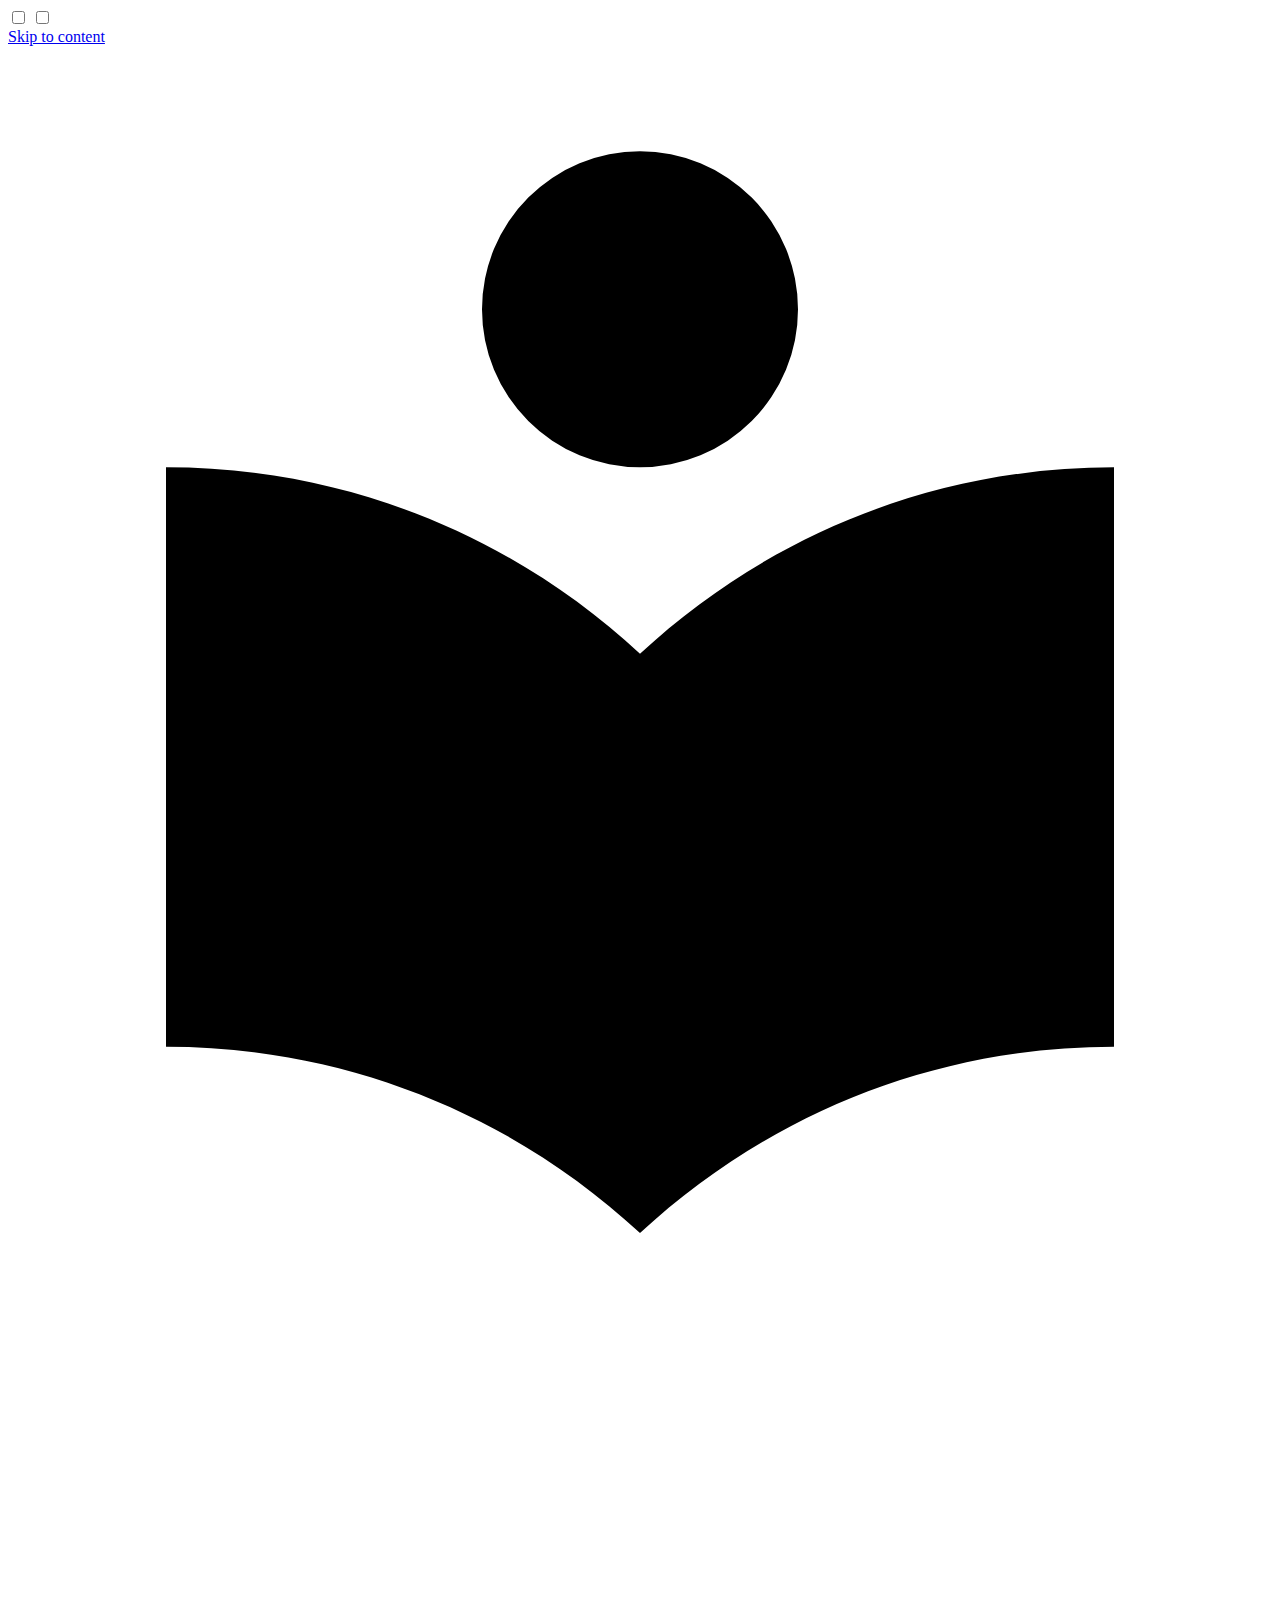
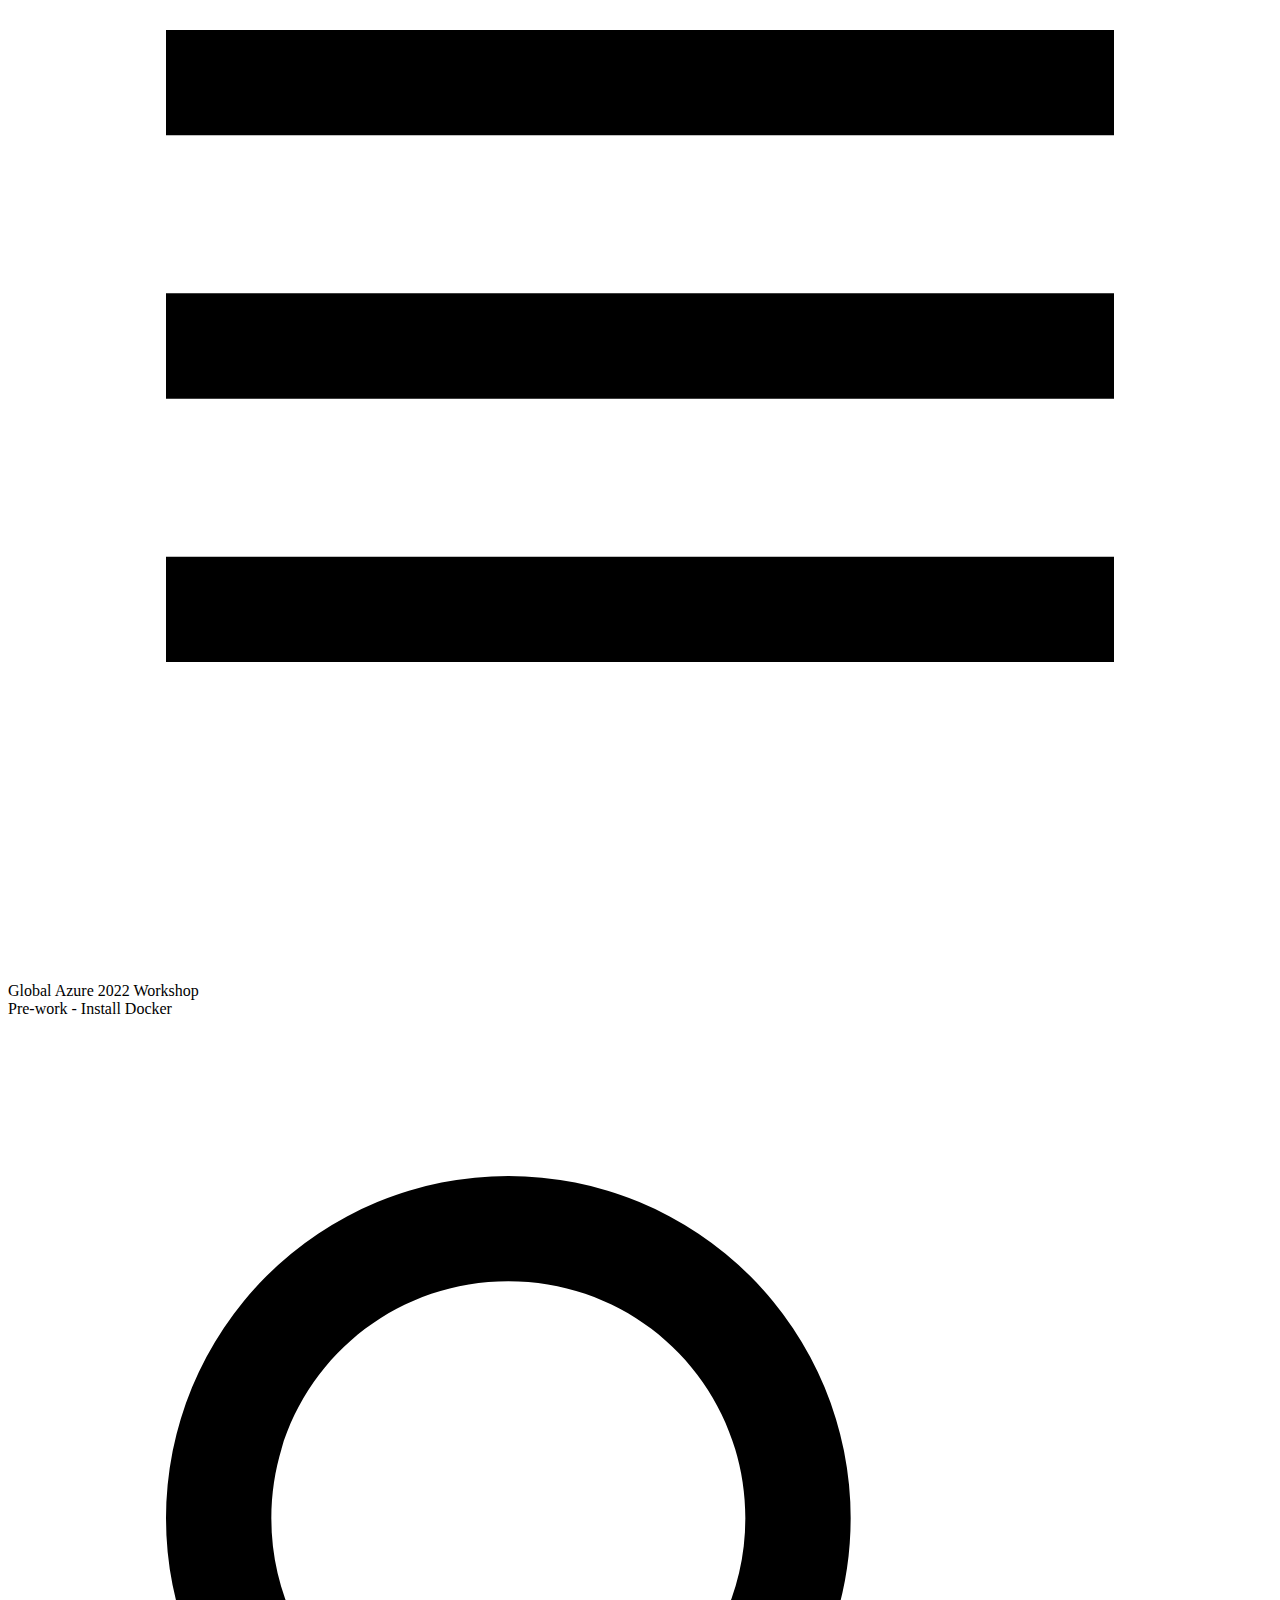
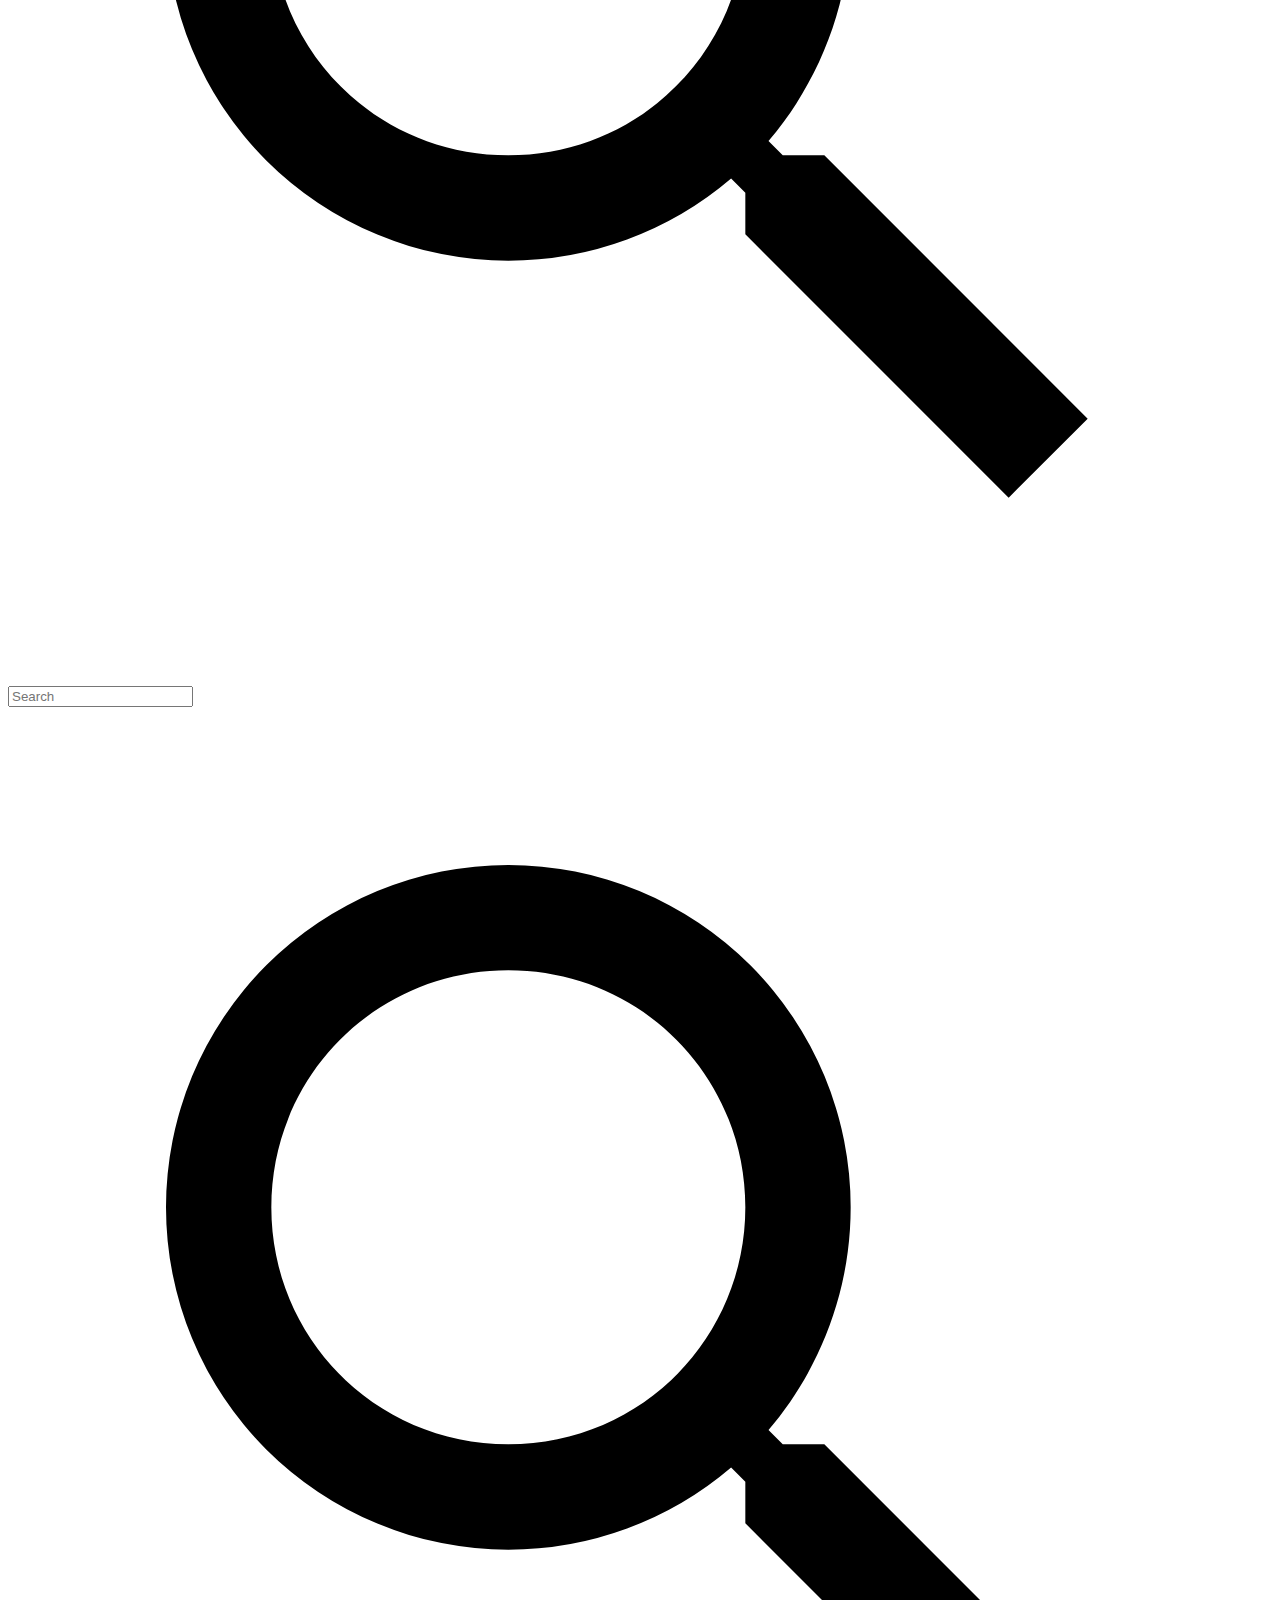
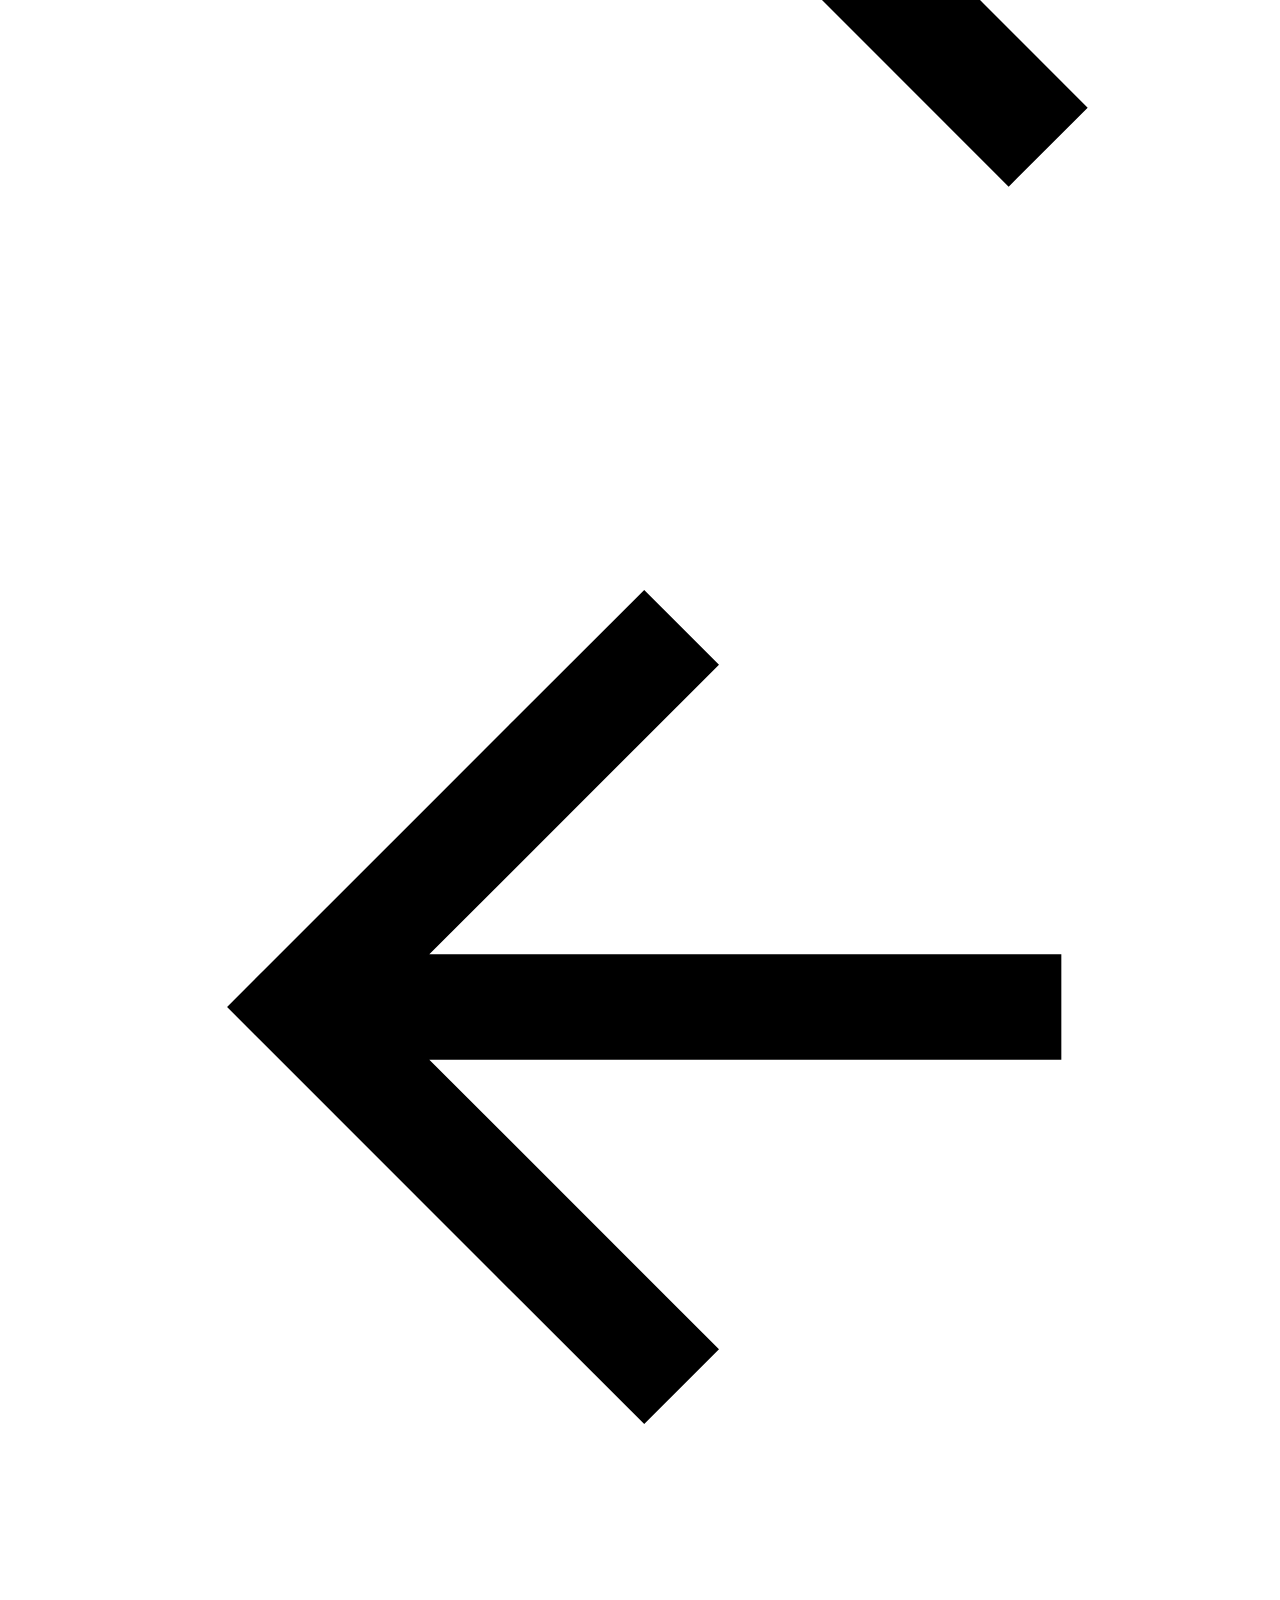
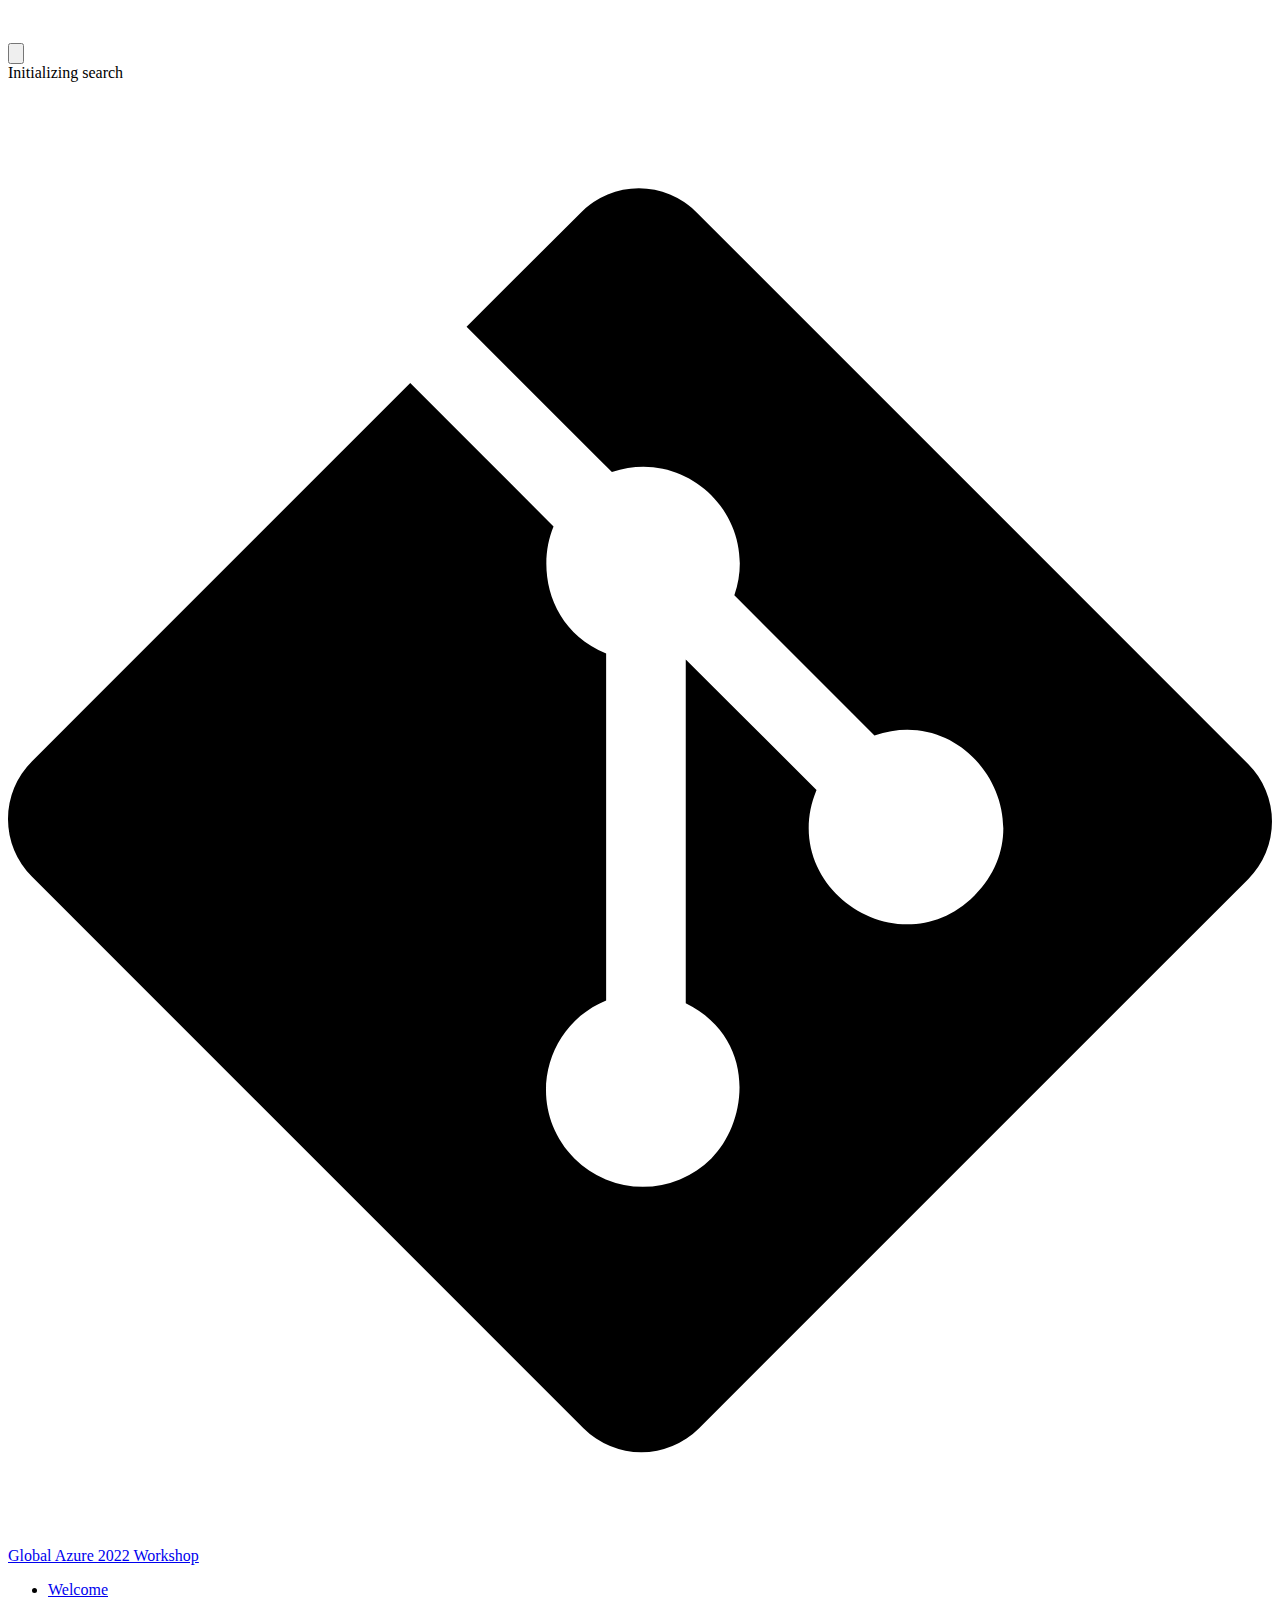
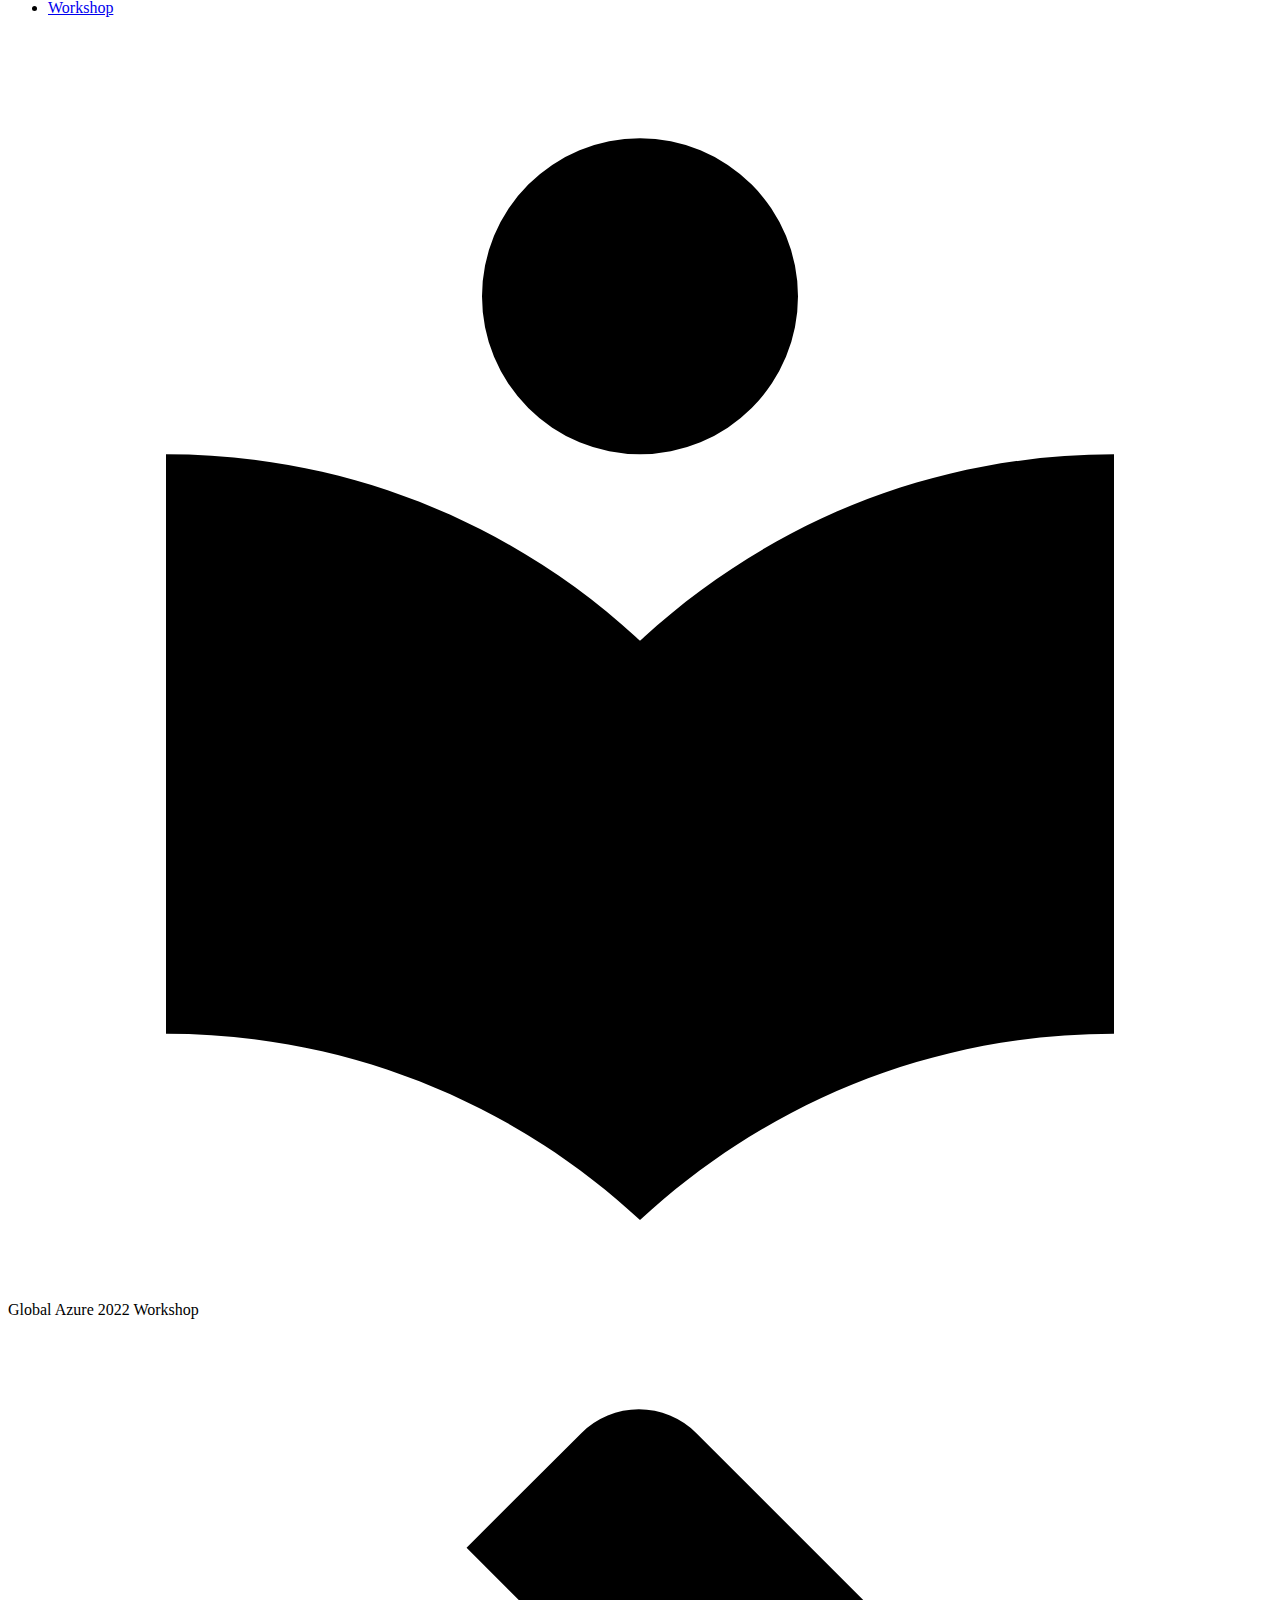
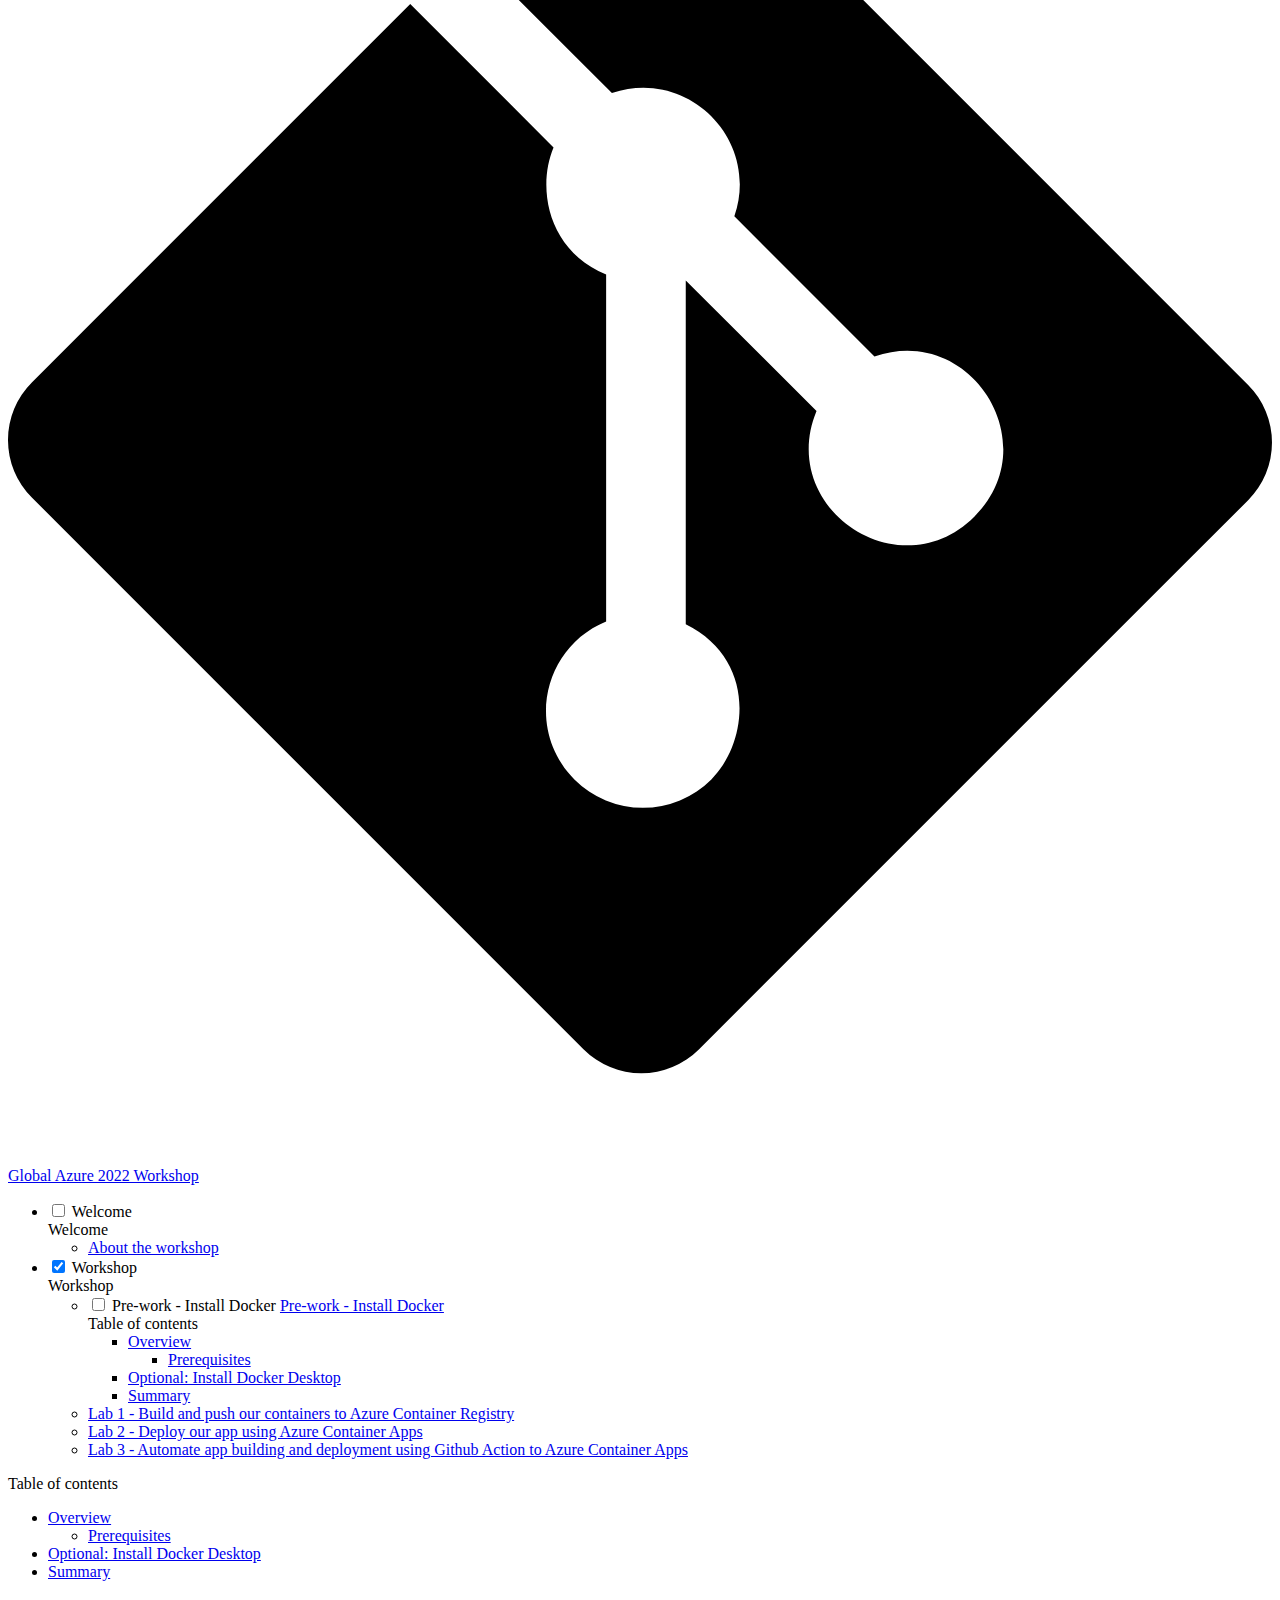
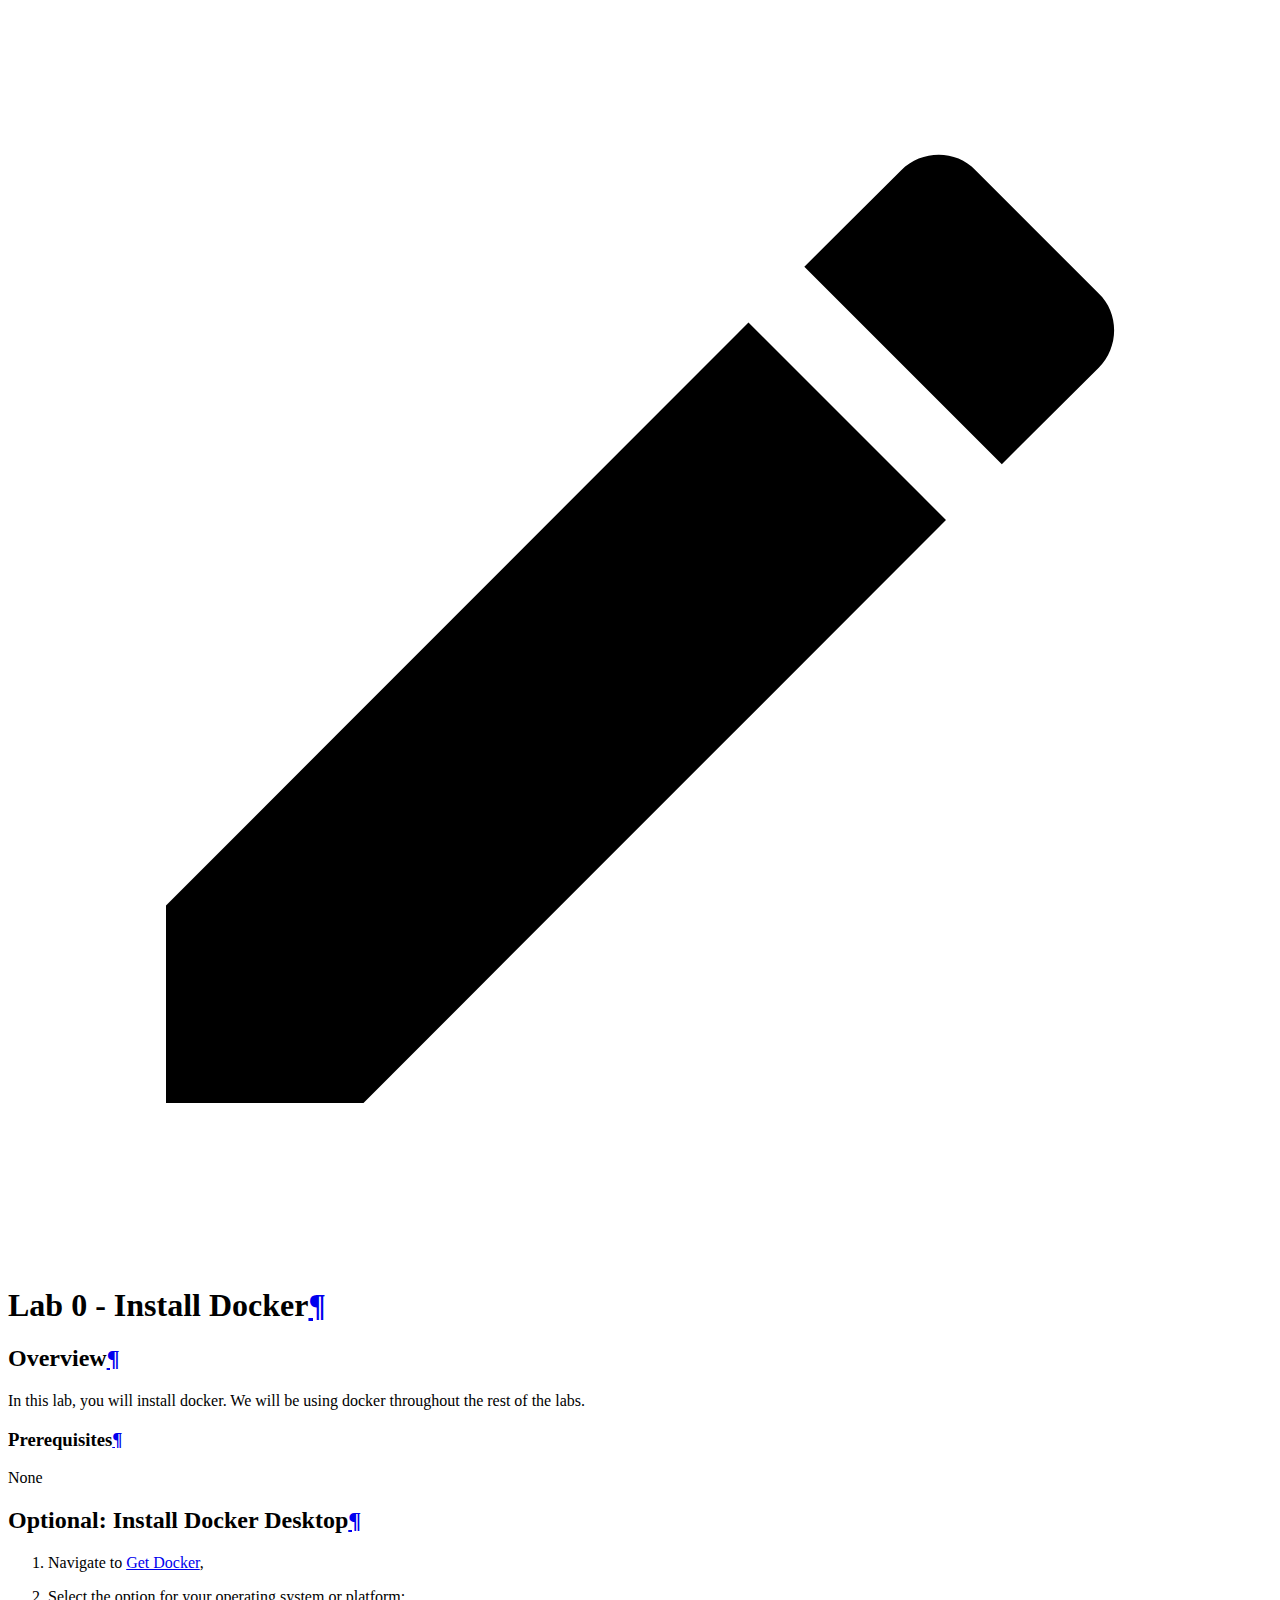
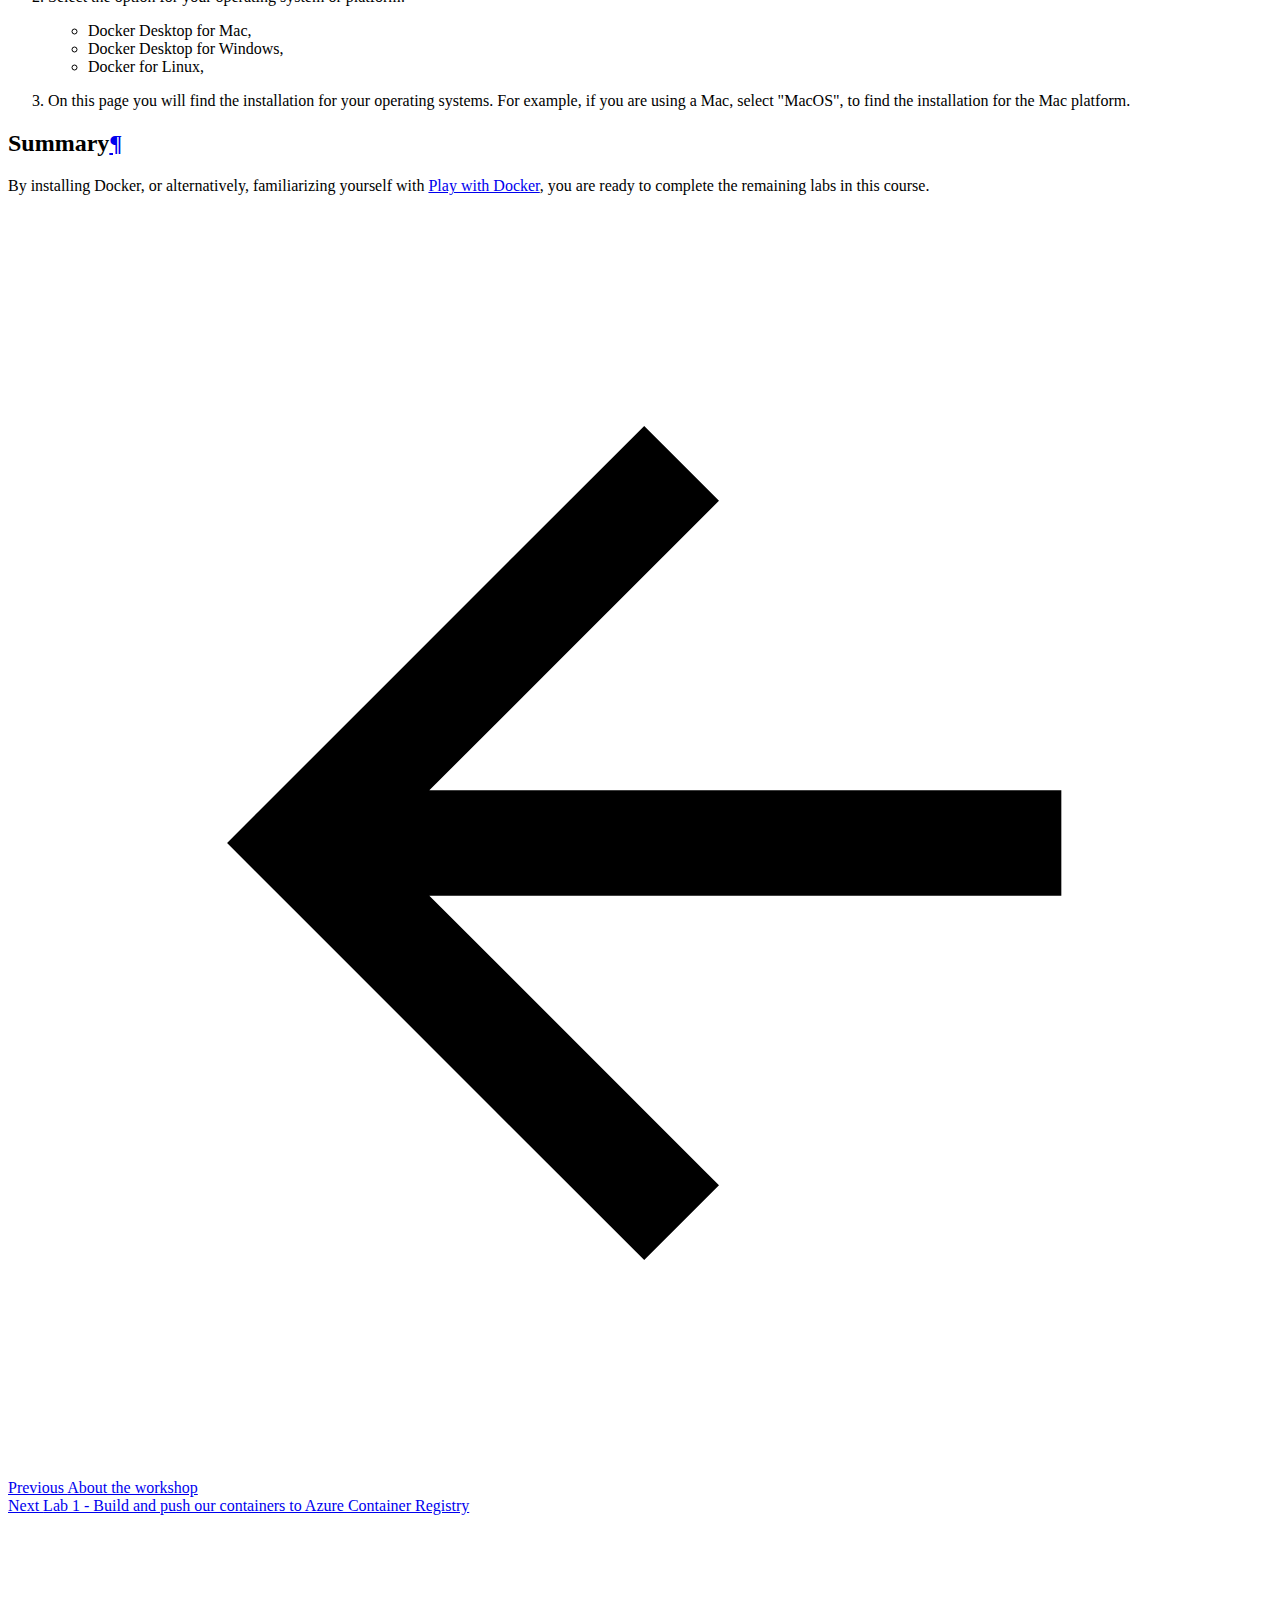
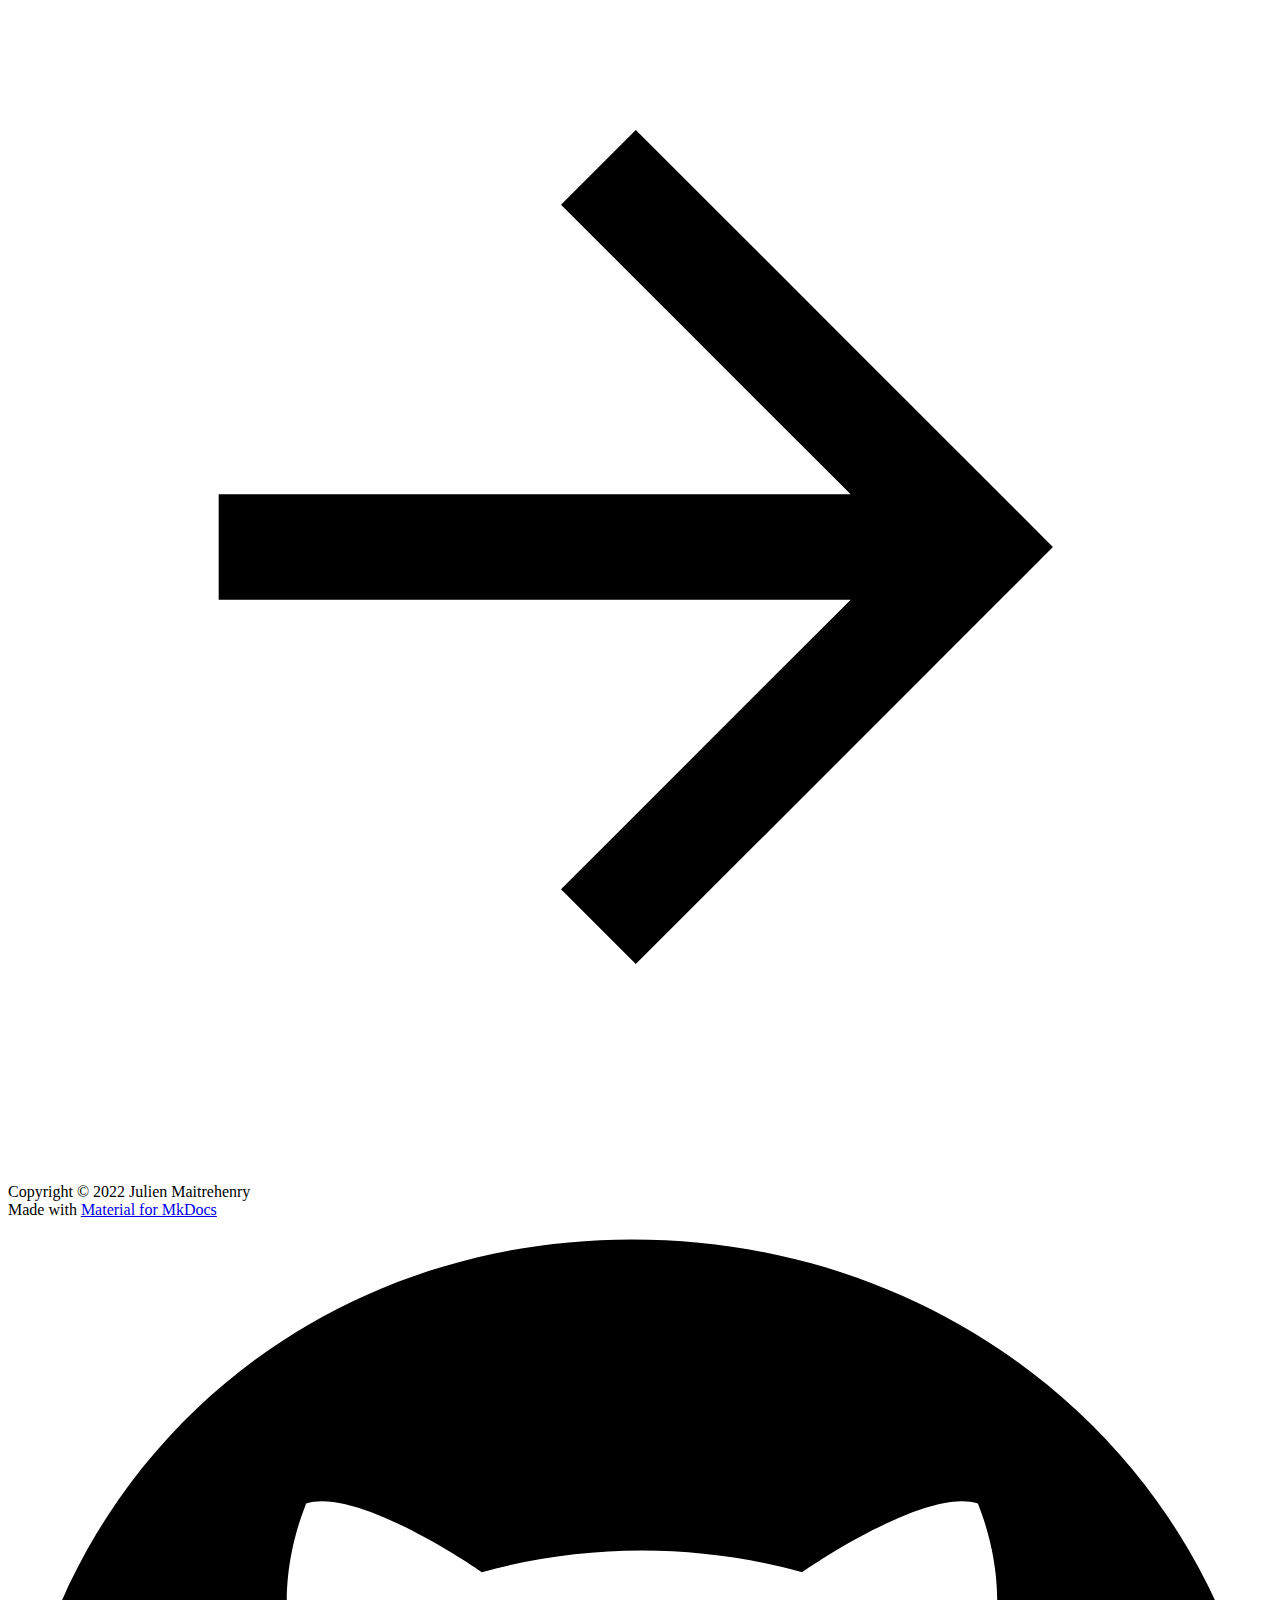
==== lab-0/index.html @ 98c60487 "Deployed 07cb13b with MkDocs version: 1.3.0" ====
<!doctype html>
<html lang="en" class="no-js">
  <head>
    
      <meta charset="utf-8">
      <meta name="viewport" content="width=device-width,initial-scale=1">
      
      
        <meta name="author" content="Julien Maitrehenry">
      
      
        <link rel="canonical" href="https://jmaitrehenry.github.io/ga2022/lab-0/">
      
      <link rel="icon" href="../assets/images/favicon.png">
      <meta name="generator" content="mkdocs-1.3.0, mkdocs-material-8.2.13">
    
    
      
        <title>Pre-work - Install Docker - Global Azure 2022 Workshop</title>
      
    
    
      <link rel="stylesheet" href="../assets/stylesheets/main.e411adfe.min.css">
      
        
        <link rel="stylesheet" href="../assets/stylesheets/palette.cc9b2e1e.min.css">
        
          
          
          <meta name="theme-color" content="#2094f3">
        
      
    
    
    
      
        
        
        <link rel="preconnect" href="https://fonts.gstatic.com" crossorigin>
        <link rel="stylesheet" href="https://fonts.googleapis.com/css?family=IBM+Plex+Sans:300,300i,400,400i,700,700i%7CIBM+Plex+Mono:400,400i,700,700i&display=fallback">
        <style>:root{--md-text-font:"IBM Plex Sans";--md-code-font:"IBM Plex Mono"}</style>
      
    
    
    <script>__md_scope=new URL("..",location),__md_get=(e,_=localStorage,t=__md_scope)=>JSON.parse(_.getItem(t.pathname+"."+e)),__md_set=(e,_,t=localStorage,a=__md_scope)=>{try{t.setItem(a.pathname+"."+e,JSON.stringify(_))}catch(e){}}</script>
    
      

    
    
  </head>
  
  
    
    
    
    
    
    <body dir="ltr" data-md-color-scheme="default" data-md-color-primary="blue" data-md-color-accent="blue">
  
    
    
    <input class="md-toggle" data-md-toggle="drawer" type="checkbox" id="__drawer" autocomplete="off">
    <input class="md-toggle" data-md-toggle="search" type="checkbox" id="__search" autocomplete="off">
    <label class="md-overlay" for="__drawer"></label>
    <div data-md-component="skip">
      
        
        <a href="#lab-0-install-docker" class="md-skip">
          Skip to content
        </a>
      
    </div>
    <div data-md-component="announce">
      
    </div>
    
    
      

<header class="md-header" data-md-component="header">
  <nav class="md-header__inner md-grid" aria-label="Header">
    <a href=".." title="Global Azure 2022 Workshop" class="md-header__button md-logo" aria-label="Global Azure 2022 Workshop" data-md-component="logo">
      
  
  <svg xmlns="http://www.w3.org/2000/svg" viewBox="0 0 24 24"><path d="M12 8a3 3 0 0 0 3-3 3 3 0 0 0-3-3 3 3 0 0 0-3 3 3 3 0 0 0 3 3m0 3.54C9.64 9.35 6.5 8 3 8v11c3.5 0 6.64 1.35 9 3.54 2.36-2.19 5.5-3.54 9-3.54V8c-3.5 0-6.64 1.35-9 3.54Z"/></svg>

    </a>
    <label class="md-header__button md-icon" for="__drawer">
      <svg xmlns="http://www.w3.org/2000/svg" viewBox="0 0 24 24"><path d="M3 6h18v2H3V6m0 5h18v2H3v-2m0 5h18v2H3v-2Z"/></svg>
    </label>
    <div class="md-header__title" data-md-component="header-title">
      <div class="md-header__ellipsis">
        <div class="md-header__topic">
          <span class="md-ellipsis">
            Global Azure 2022 Workshop
          </span>
        </div>
        <div class="md-header__topic" data-md-component="header-topic">
          <span class="md-ellipsis">
            
              Pre-work - Install Docker
            
          </span>
        </div>
      </div>
    </div>
    
    
    
      <label class="md-header__button md-icon" for="__search">
        <svg xmlns="http://www.w3.org/2000/svg" viewBox="0 0 24 24"><path d="M9.5 3A6.5 6.5 0 0 1 16 9.5c0 1.61-.59 3.09-1.56 4.23l.27.27h.79l5 5-1.5 1.5-5-5v-.79l-.27-.27A6.516 6.516 0 0 1 9.5 16 6.5 6.5 0 0 1 3 9.5 6.5 6.5 0 0 1 9.5 3m0 2C7 5 5 7 5 9.5S7 14 9.5 14 14 12 14 9.5 12 5 9.5 5Z"/></svg>
      </label>
      <div class="md-search" data-md-component="search" role="dialog">
  <label class="md-search__overlay" for="__search"></label>
  <div class="md-search__inner" role="search">
    <form class="md-search__form" name="search">
      <input type="text" class="md-search__input" name="query" aria-label="Search" placeholder="Search" autocapitalize="off" autocorrect="off" autocomplete="off" spellcheck="false" data-md-component="search-query" required>
      <label class="md-search__icon md-icon" for="__search">
        <svg xmlns="http://www.w3.org/2000/svg" viewBox="0 0 24 24"><path d="M9.5 3A6.5 6.5 0 0 1 16 9.5c0 1.61-.59 3.09-1.56 4.23l.27.27h.79l5 5-1.5 1.5-5-5v-.79l-.27-.27A6.516 6.516 0 0 1 9.5 16 6.5 6.5 0 0 1 3 9.5 6.5 6.5 0 0 1 9.5 3m0 2C7 5 5 7 5 9.5S7 14 9.5 14 14 12 14 9.5 12 5 9.5 5Z"/></svg>
        <svg xmlns="http://www.w3.org/2000/svg" viewBox="0 0 24 24"><path d="M20 11v2H8l5.5 5.5-1.42 1.42L4.16 12l7.92-7.92L13.5 5.5 8 11h12Z"/></svg>
      </label>
      <nav class="md-search__options" aria-label="Search">
        
        <button type="reset" class="md-search__icon md-icon" aria-label="Clear" tabindex="-1">
          <svg xmlns="http://www.w3.org/2000/svg" viewBox="0 0 24 24"><path d="M19 6.41 17.59 5 12 10.59 6.41 5 5 6.41 10.59 12 5 17.59 6.41 19 12 13.41 17.59 19 19 17.59 13.41 12 19 6.41Z"/></svg>
        </button>
      </nav>
      
    </form>
    <div class="md-search__output">
      <div class="md-search__scrollwrap" data-md-scrollfix>
        <div class="md-search-result" data-md-component="search-result">
          <div class="md-search-result__meta">
            Initializing search
          </div>
          <ol class="md-search-result__list"></ol>
        </div>
      </div>
    </div>
  </div>
</div>
    
    
      <div class="md-header__source">
        <a href="https://github.com/jmaitrehenry/ga2022" title="Go to repository" class="md-source" data-md-component="source">
  <div class="md-source__icon md-icon">
    
    <svg xmlns="http://www.w3.org/2000/svg" viewBox="0 0 448 512"><!--! Font Awesome Free 6.1.1 by @fontawesome - https://fontawesome.com License - https://fontawesome.com/license/free (Icons: CC BY 4.0, Fonts: SIL OFL 1.1, Code: MIT License) Copyright 2022 Fonticons, Inc.--><path d="M439.55 236.05 244 40.45a28.87 28.87 0 0 0-40.81 0l-40.66 40.63 51.52 51.52c27.06-9.14 52.68 16.77 43.39 43.68l49.66 49.66c34.23-11.8 61.18 31 35.47 56.69-26.49 26.49-70.21-2.87-56-37.34L240.22 199v121.85c25.3 12.54 22.26 41.85 9.08 55a34.34 34.34 0 0 1-48.55 0c-17.57-17.6-11.07-46.91 11.25-56v-123c-20.8-8.51-24.6-30.74-18.64-45L142.57 101 8.45 235.14a28.86 28.86 0 0 0 0 40.81l195.61 195.6a28.86 28.86 0 0 0 40.8 0l194.69-194.69a28.86 28.86 0 0 0 0-40.81z"/></svg>
  </div>
  <div class="md-source__repository">
    Global Azure 2022 Workshop
  </div>
</a>
      </div>
    
  </nav>
  
</header>
    
    <div class="md-container" data-md-component="container">
      
      
        
          
            
<nav class="md-tabs" aria-label="Tabs" data-md-component="tabs">
  <div class="md-tabs__inner md-grid">
    <ul class="md-tabs__list">
      
        
  
  


  
  
  
    <li class="md-tabs__item">
      <a href=".." class="md-tabs__link">
        Welcome
      </a>
    </li>
  

      
        
  
  
    
  


  
  
  
    <li class="md-tabs__item">
      <a href="./" class="md-tabs__link md-tabs__link--active">
        Workshop
      </a>
    </li>
  

      
    </ul>
  </div>
</nav>
          
        
      
      <main class="md-main" data-md-component="main">
        <div class="md-main__inner md-grid">
          
            
              
              <div class="md-sidebar md-sidebar--primary" data-md-component="sidebar" data-md-type="navigation" >
                <div class="md-sidebar__scrollwrap">
                  <div class="md-sidebar__inner">
                    

  


<nav class="md-nav md-nav--primary md-nav--lifted" aria-label="Navigation" data-md-level="0">
  <label class="md-nav__title" for="__drawer">
    <a href=".." title="Global Azure 2022 Workshop" class="md-nav__button md-logo" aria-label="Global Azure 2022 Workshop" data-md-component="logo">
      
  
  <svg xmlns="http://www.w3.org/2000/svg" viewBox="0 0 24 24"><path d="M12 8a3 3 0 0 0 3-3 3 3 0 0 0-3-3 3 3 0 0 0-3 3 3 3 0 0 0 3 3m0 3.54C9.64 9.35 6.5 8 3 8v11c3.5 0 6.64 1.35 9 3.54 2.36-2.19 5.5-3.54 9-3.54V8c-3.5 0-6.64 1.35-9 3.54Z"/></svg>

    </a>
    Global Azure 2022 Workshop
  </label>
  
    <div class="md-nav__source">
      <a href="https://github.com/jmaitrehenry/ga2022" title="Go to repository" class="md-source" data-md-component="source">
  <div class="md-source__icon md-icon">
    
    <svg xmlns="http://www.w3.org/2000/svg" viewBox="0 0 448 512"><!--! Font Awesome Free 6.1.1 by @fontawesome - https://fontawesome.com License - https://fontawesome.com/license/free (Icons: CC BY 4.0, Fonts: SIL OFL 1.1, Code: MIT License) Copyright 2022 Fonticons, Inc.--><path d="M439.55 236.05 244 40.45a28.87 28.87 0 0 0-40.81 0l-40.66 40.63 51.52 51.52c27.06-9.14 52.68 16.77 43.39 43.68l49.66 49.66c34.23-11.8 61.18 31 35.47 56.69-26.49 26.49-70.21-2.87-56-37.34L240.22 199v121.85c25.3 12.54 22.26 41.85 9.08 55a34.34 34.34 0 0 1-48.55 0c-17.57-17.6-11.07-46.91 11.25-56v-123c-20.8-8.51-24.6-30.74-18.64-45L142.57 101 8.45 235.14a28.86 28.86 0 0 0 0 40.81l195.61 195.6a28.86 28.86 0 0 0 40.8 0l194.69-194.69a28.86 28.86 0 0 0 0-40.81z"/></svg>
  </div>
  <div class="md-source__repository">
    Global Azure 2022 Workshop
  </div>
</a>
    </div>
  
  <ul class="md-nav__list" data-md-scrollfix>
    
      
      
      

  
  
  
    
    <li class="md-nav__item md-nav__item--nested">
      
      
        <input class="md-nav__toggle md-toggle" data-md-toggle="__nav_1" type="checkbox" id="__nav_1" >
      
      
      
      
        <label class="md-nav__link" for="__nav_1">
          Welcome
          <span class="md-nav__icon md-icon"></span>
        </label>
      
      <nav class="md-nav" aria-label="Welcome" data-md-level="1">
        <label class="md-nav__title" for="__nav_1">
          <span class="md-nav__icon md-icon"></span>
          Welcome
        </label>
        <ul class="md-nav__list" data-md-scrollfix>
          
            
              
  
  
  
    <li class="md-nav__item">
      <a href=".." class="md-nav__link">
        About the workshop
      </a>
    </li>
  

            
          
        </ul>
      </nav>
    </li>
  

    
      
      
      

  
  
    
  
  
    
    <li class="md-nav__item md-nav__item--active md-nav__item--nested">
      
      
        <input class="md-nav__toggle md-toggle" data-md-toggle="__nav_2" type="checkbox" id="__nav_2" checked>
      
      
      
      
        <label class="md-nav__link" for="__nav_2">
          Workshop
          <span class="md-nav__icon md-icon"></span>
        </label>
      
      <nav class="md-nav" aria-label="Workshop" data-md-level="1">
        <label class="md-nav__title" for="__nav_2">
          <span class="md-nav__icon md-icon"></span>
          Workshop
        </label>
        <ul class="md-nav__list" data-md-scrollfix>
          
            
              
  
  
    
  
  
    <li class="md-nav__item md-nav__item--active">
      
      <input class="md-nav__toggle md-toggle" data-md-toggle="toc" type="checkbox" id="__toc">
      
      
        
      
      
        <label class="md-nav__link md-nav__link--active" for="__toc">
          Pre-work - Install Docker
          <span class="md-nav__icon md-icon"></span>
        </label>
      
      <a href="./" class="md-nav__link md-nav__link--active">
        Pre-work - Install Docker
      </a>
      
        

<nav class="md-nav md-nav--secondary" aria-label="Table of contents">
  
  
  
    
  
  
    <label class="md-nav__title" for="__toc">
      <span class="md-nav__icon md-icon"></span>
      Table of contents
    </label>
    <ul class="md-nav__list" data-md-component="toc" data-md-scrollfix>
      
        <li class="md-nav__item">
  <a href="#overview" class="md-nav__link">
    Overview
  </a>
  
    <nav class="md-nav" aria-label="Overview">
      <ul class="md-nav__list">
        
          <li class="md-nav__item">
  <a href="#prerequisites" class="md-nav__link">
    Prerequisites
  </a>
  
</li>
        
      </ul>
    </nav>
  
</li>
      
        <li class="md-nav__item">
  <a href="#optional-install-docker-desktop" class="md-nav__link">
    Optional: Install Docker Desktop
  </a>
  
</li>
      
        <li class="md-nav__item">
  <a href="#summary" class="md-nav__link">
    Summary
  </a>
  
</li>
      
    </ul>
  
</nav>
      
    </li>
  

            
          
            
              
  
  
  
    <li class="md-nav__item">
      <a href="../lab-1/" class="md-nav__link">
        Lab 1 - Build and push our containers to Azure Container Registry
      </a>
    </li>
  

            
          
            
              
  
  
  
    <li class="md-nav__item">
      <a href="../lab-2/" class="md-nav__link">
        Lab 2 - Deploy our app using Azure Container Apps
      </a>
    </li>
  

            
          
            
              
  
  
  
    <li class="md-nav__item">
      <a href="../lab-3/" class="md-nav__link">
        Lab 3 - Automate app building and deployment using Github Action to Azure Container Apps
      </a>
    </li>
  

            
          
        </ul>
      </nav>
    </li>
  

    
  </ul>
</nav>
                  </div>
                </div>
              </div>
            
            
              
              <div class="md-sidebar md-sidebar--secondary" data-md-component="sidebar" data-md-type="toc" >
                <div class="md-sidebar__scrollwrap">
                  <div class="md-sidebar__inner">
                    

<nav class="md-nav md-nav--secondary" aria-label="Table of contents">
  
  
  
    
  
  
    <label class="md-nav__title" for="__toc">
      <span class="md-nav__icon md-icon"></span>
      Table of contents
    </label>
    <ul class="md-nav__list" data-md-component="toc" data-md-scrollfix>
      
        <li class="md-nav__item">
  <a href="#overview" class="md-nav__link">
    Overview
  </a>
  
    <nav class="md-nav" aria-label="Overview">
      <ul class="md-nav__list">
        
          <li class="md-nav__item">
  <a href="#prerequisites" class="md-nav__link">
    Prerequisites
  </a>
  
</li>
        
      </ul>
    </nav>
  
</li>
      
        <li class="md-nav__item">
  <a href="#optional-install-docker-desktop" class="md-nav__link">
    Optional: Install Docker Desktop
  </a>
  
</li>
      
        <li class="md-nav__item">
  <a href="#summary" class="md-nav__link">
    Summary
  </a>
  
</li>
      
    </ul>
  
</nav>
                  </div>
                </div>
              </div>
            
          
          <div class="md-content" data-md-component="content">
            <article class="md-content__inner md-typeset">
              
                
  <a href="https://github.com/jmaitrehenry/ga2022/edit/master/docs/lab-0/README.md" title="Edit this page" class="md-content__button md-icon">
    <svg xmlns="http://www.w3.org/2000/svg" viewBox="0 0 24 24"><path d="M20.71 7.04c.39-.39.39-1.04 0-1.41l-2.34-2.34c-.37-.39-1.02-.39-1.41 0l-1.84 1.83 3.75 3.75M3 17.25V21h3.75L17.81 9.93l-3.75-3.75L3 17.25Z"/></svg>
  </a>



<h1 id="lab-0-install-docker">Lab 0 - Install Docker<a class="headerlink" href="#lab-0-install-docker" title="Permanent link">&para;</a></h1>
<h2 id="overview">Overview<a class="headerlink" href="#overview" title="Permanent link">&para;</a></h2>
<p>In this lab, you will install docker. We will be using docker throughout the rest of the labs.</p>
<h3 id="prerequisites">Prerequisites<a class="headerlink" href="#prerequisites" title="Permanent link">&para;</a></h3>
<p>None</p>
<h2 id="optional-install-docker-desktop">Optional: Install Docker Desktop<a class="headerlink" href="#optional-install-docker-desktop" title="Permanent link">&para;</a></h2>
<ol>
<li>
<p>Navigate to <a href="https://docs.docker.com/get-docker/">Get Docker</a>,</p>
</li>
<li>
<p>Select the option for your operating system or platform:</p>
<ul>
<li>Docker Desktop for Mac,</li>
<li>Docker Desktop for Windows,</li>
<li>Docker for Linux,</li>
</ul>
</li>
<li>
<p>On this page you will find the installation for your operating systems. For example, if you are using a Mac, select "MacOS", to find the installation for the Mac platform.</p>
</li>
</ol>
<h2 id="summary">Summary<a class="headerlink" href="#summary" title="Permanent link">&para;</a></h2>
<p>By installing Docker, or alternatively, familiarizing yourself with <a href="http://play-with-docker.com">Play with Docker</a>, you are ready to complete the remaining labs in this course.</p>

              
            </article>
          </div>
        </div>
        
      </main>
      
        <footer class="md-footer">
  
    <nav class="md-footer__inner md-grid" aria-label="Footer">
      
        
        <a href=".." class="md-footer__link md-footer__link--prev" aria-label="Previous: About the workshop" rel="prev">
          <div class="md-footer__button md-icon">
            <svg xmlns="http://www.w3.org/2000/svg" viewBox="0 0 24 24"><path d="M20 11v2H8l5.5 5.5-1.42 1.42L4.16 12l7.92-7.92L13.5 5.5 8 11h12Z"/></svg>
          </div>
          <div class="md-footer__title">
            <div class="md-ellipsis">
              <span class="md-footer__direction">
                Previous
              </span>
              About the workshop
            </div>
          </div>
        </a>
      
      
        
        <a href="../lab-1/" class="md-footer__link md-footer__link--next" aria-label="Next: Lab 1 - Build and push our containers to Azure Container Registry" rel="next">
          <div class="md-footer__title">
            <div class="md-ellipsis">
              <span class="md-footer__direction">
                Next
              </span>
              Lab 1 - Build and push our containers to Azure Container Registry
            </div>
          </div>
          <div class="md-footer__button md-icon">
            <svg xmlns="http://www.w3.org/2000/svg" viewBox="0 0 24 24"><path d="M4 11v2h12l-5.5 5.5 1.42 1.42L19.84 12l-7.92-7.92L10.5 5.5 16 11H4Z"/></svg>
          </div>
        </a>
      
    </nav>
  
  <div class="md-footer-meta md-typeset">
    <div class="md-footer-meta__inner md-grid">
      <div class="md-copyright">
  
    <div class="md-copyright__highlight">
      Copyright &copy; 2022 Julien Maitrehenry
    </div>
  
  
    Made with
    <a href="https://squidfunk.github.io/mkdocs-material/" target="_blank" rel="noopener">
      Material for MkDocs
    </a>
  
</div>
      
        <div class="md-social">
  
    
    
      
      
    
    <a href="https://github.com/jmaitrehenry" target="_blank" rel="noopener" title="github.com" class="md-social__link">
      <svg xmlns="http://www.w3.org/2000/svg" viewBox="0 0 496 512"><!--! Font Awesome Free 6.1.1 by @fontawesome - https://fontawesome.com License - https://fontawesome.com/license/free (Icons: CC BY 4.0, Fonts: SIL OFL 1.1, Code: MIT License) Copyright 2022 Fonticons, Inc.--><path d="M165.9 397.4c0 2-2.3 3.6-5.2 3.6-3.3.3-5.6-1.3-5.6-3.6 0-2 2.3-3.6 5.2-3.6 3-.3 5.6 1.3 5.6 3.6zm-31.1-4.5c-.7 2 1.3 4.3 4.3 4.9 2.6 1 5.6 0 6.2-2s-1.3-4.3-4.3-5.2c-2.6-.7-5.5.3-6.2 2.3zm44.2-1.7c-2.9.7-4.9 2.6-4.6 4.9.3 2 2.9 3.3 5.9 2.6 2.9-.7 4.9-2.6 4.6-4.6-.3-1.9-3-3.2-5.9-2.9zM244.8 8C106.1 8 0 113.3 0 252c0 110.9 69.8 205.8 169.5 239.2 12.8 2.3 17.3-5.6 17.3-12.1 0-6.2-.3-40.4-.3-61.4 0 0-70 15-84.7-29.8 0 0-11.4-29.1-27.8-36.6 0 0-22.9-15.7 1.6-15.4 0 0 24.9 2 38.6 25.8 21.9 38.6 58.6 27.5 72.9 20.9 2.3-16 8.8-27.1 16-33.7-55.9-6.2-112.3-14.3-112.3-110.5 0-27.5 7.6-41.3 23.6-58.9-2.6-6.5-11.1-33.3 2.6-67.9 20.9-6.5 69 27 69 27 20-5.6 41.5-8.5 62.8-8.5s42.8 2.9 62.8 8.5c0 0 48.1-33.6 69-27 13.7 34.7 5.2 61.4 2.6 67.9 16 17.7 25.8 31.5 25.8 58.9 0 96.5-58.9 104.2-114.8 110.5 9.2 7.9 17 22.9 17 46.4 0 33.7-.3 75.4-.3 83.6 0 6.5 4.6 14.4 17.3 12.1C428.2 457.8 496 362.9 496 252 496 113.3 383.5 8 244.8 8zM97.2 352.9c-1.3 1-1 3.3.7 5.2 1.6 1.6 3.9 2.3 5.2 1 1.3-1 1-3.3-.7-5.2-1.6-1.6-3.9-2.3-5.2-1zm-10.8-8.1c-.7 1.3.3 2.9 2.3 3.9 1.6 1 3.6.7 4.3-.7.7-1.3-.3-2.9-2.3-3.9-2-.6-3.6-.3-4.3.7zm32.4 35.6c-1.6 1.3-1 4.3 1.3 6.2 2.3 2.3 5.2 2.6 6.5 1 1.3-1.3.7-4.3-1.3-6.2-2.2-2.3-5.2-2.6-6.5-1zm-11.4-14.7c-1.6 1-1.6 3.6 0 5.9 1.6 2.3 4.3 3.3 5.6 2.3 1.6-1.3 1.6-3.9 0-6.2-1.4-2.3-4-3.3-5.6-2z"/></svg>
    </a>
  
    
    
      
      
    
    <a href="https://www.linkedin.com/in/jmaitrehenry/" target="_blank" rel="noopener" title="www.linkedin.com" class="md-social__link">
      <svg xmlns="http://www.w3.org/2000/svg" viewBox="0 0 448 512"><!--! Font Awesome Free 6.1.1 by @fontawesome - https://fontawesome.com License - https://fontawesome.com/license/free (Icons: CC BY 4.0, Fonts: SIL OFL 1.1, Code: MIT License) Copyright 2022 Fonticons, Inc.--><path d="M416 32H31.9C14.3 32 0 46.5 0 64.3v383.4C0 465.5 14.3 480 31.9 480H416c17.6 0 32-14.5 32-32.3V64.3c0-17.8-14.4-32.3-32-32.3zM135.4 416H69V202.2h66.5V416zm-33.2-243c-21.3 0-38.5-17.3-38.5-38.5S80.9 96 102.2 96c21.2 0 38.5 17.3 38.5 38.5 0 21.3-17.2 38.5-38.5 38.5zm282.1 243h-66.4V312c0-24.8-.5-56.7-34.5-56.7-34.6 0-39.9 27-39.9 54.9V416h-66.4V202.2h63.7v29.2h.9c8.9-16.8 30.6-34.5 62.9-34.5 67.2 0 79.7 44.3 79.7 101.9V416z"/></svg>
    </a>
  
</div>
      
    </div>
  </div>
</footer>
      
    </div>
    <div class="md-dialog" data-md-component="dialog">
      <div class="md-dialog__inner md-typeset"></div>
    </div>
    <script id="__config" type="application/json">{"base": "..", "features": ["navigation.tabs"], "search": "../assets/javascripts/workers/search.2a1c317c.min.js", "translations": {"clipboard.copied": "Copied to clipboard", "clipboard.copy": "Copy to clipboard", "search.config.lang": "en", "search.config.pipeline": "trimmer, stopWordFilter", "search.config.separator": "[\\s\\-]+", "search.placeholder": "Search", "search.result.more.one": "1 more on this page", "search.result.more.other": "# more on this page", "search.result.none": "No matching documents", "search.result.one": "1 matching document", "search.result.other": "# matching documents", "search.result.placeholder": "Type to start searching", "search.result.term.missing": "Missing", "select.version.title": "Select version"}}</script>
    
    
      <script src="../assets/javascripts/bundle.ed9748b7.min.js"></script>
      
    
  </body>
</html>
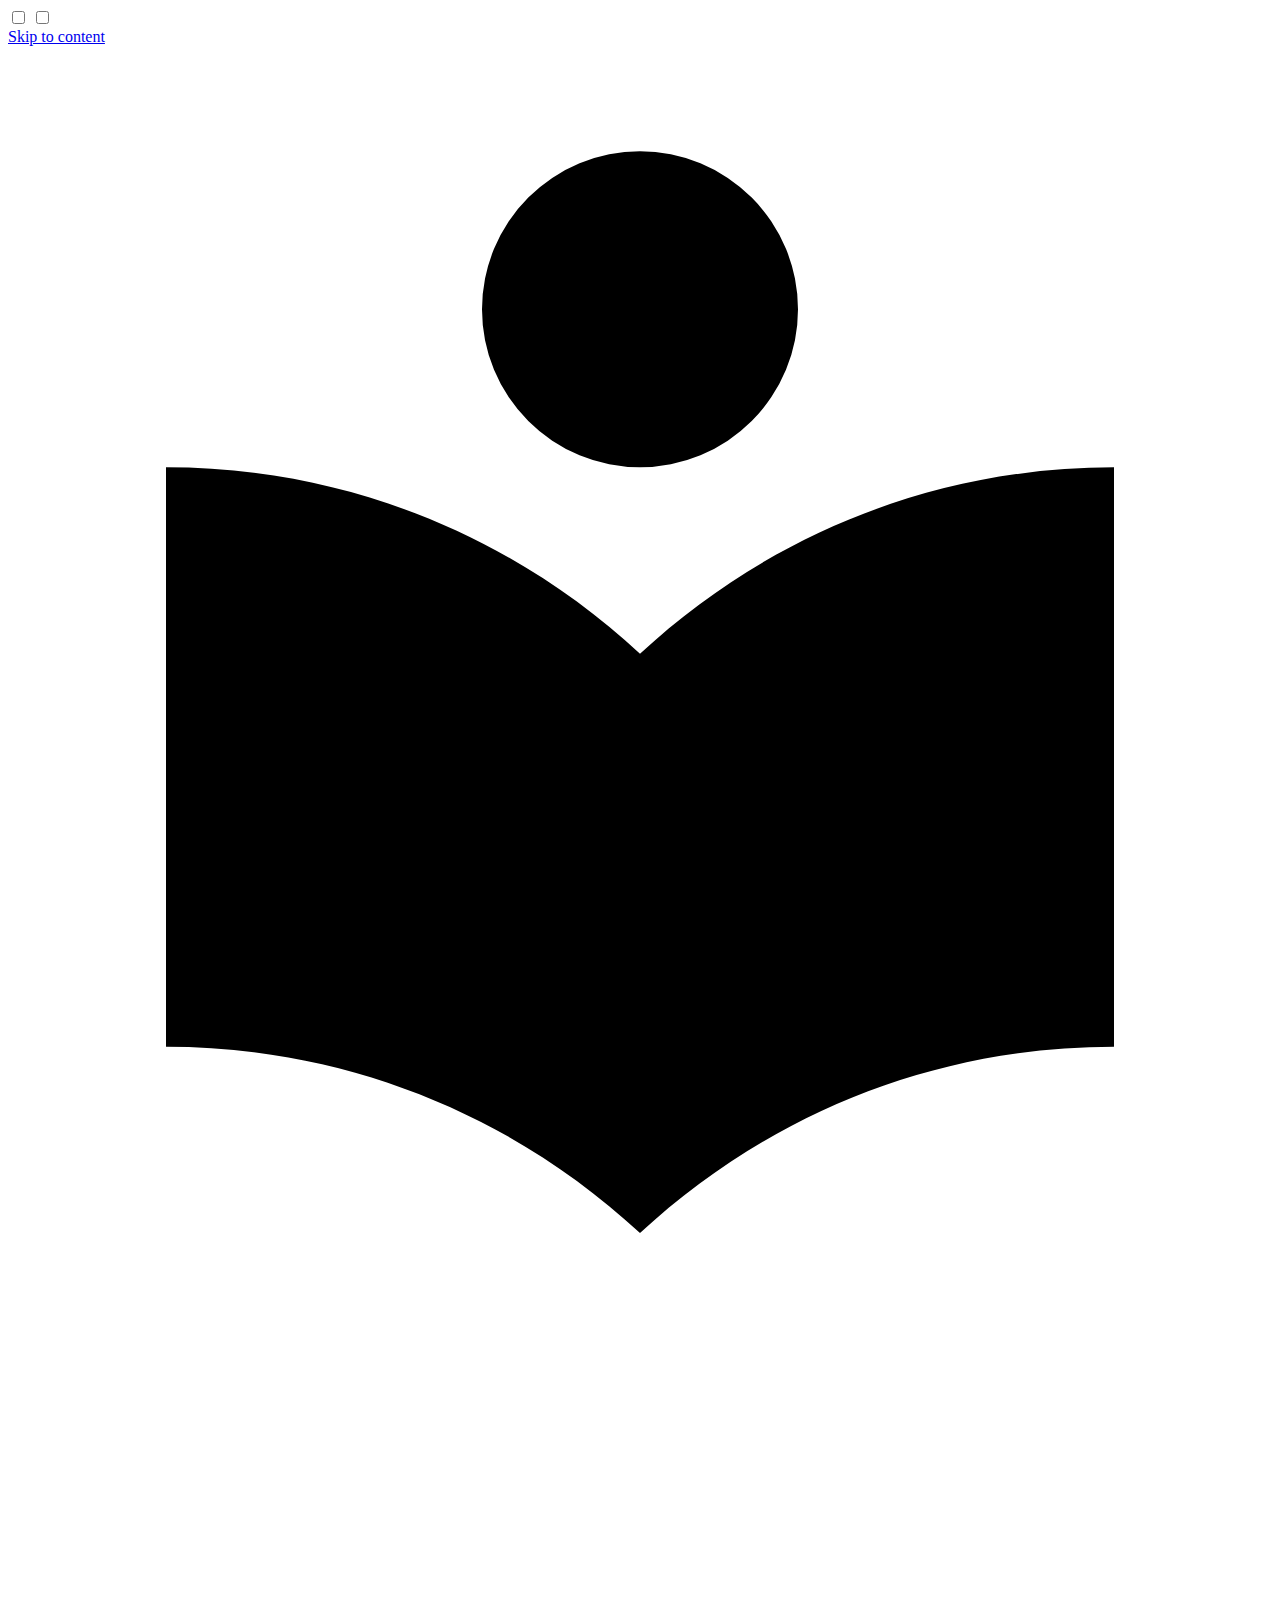
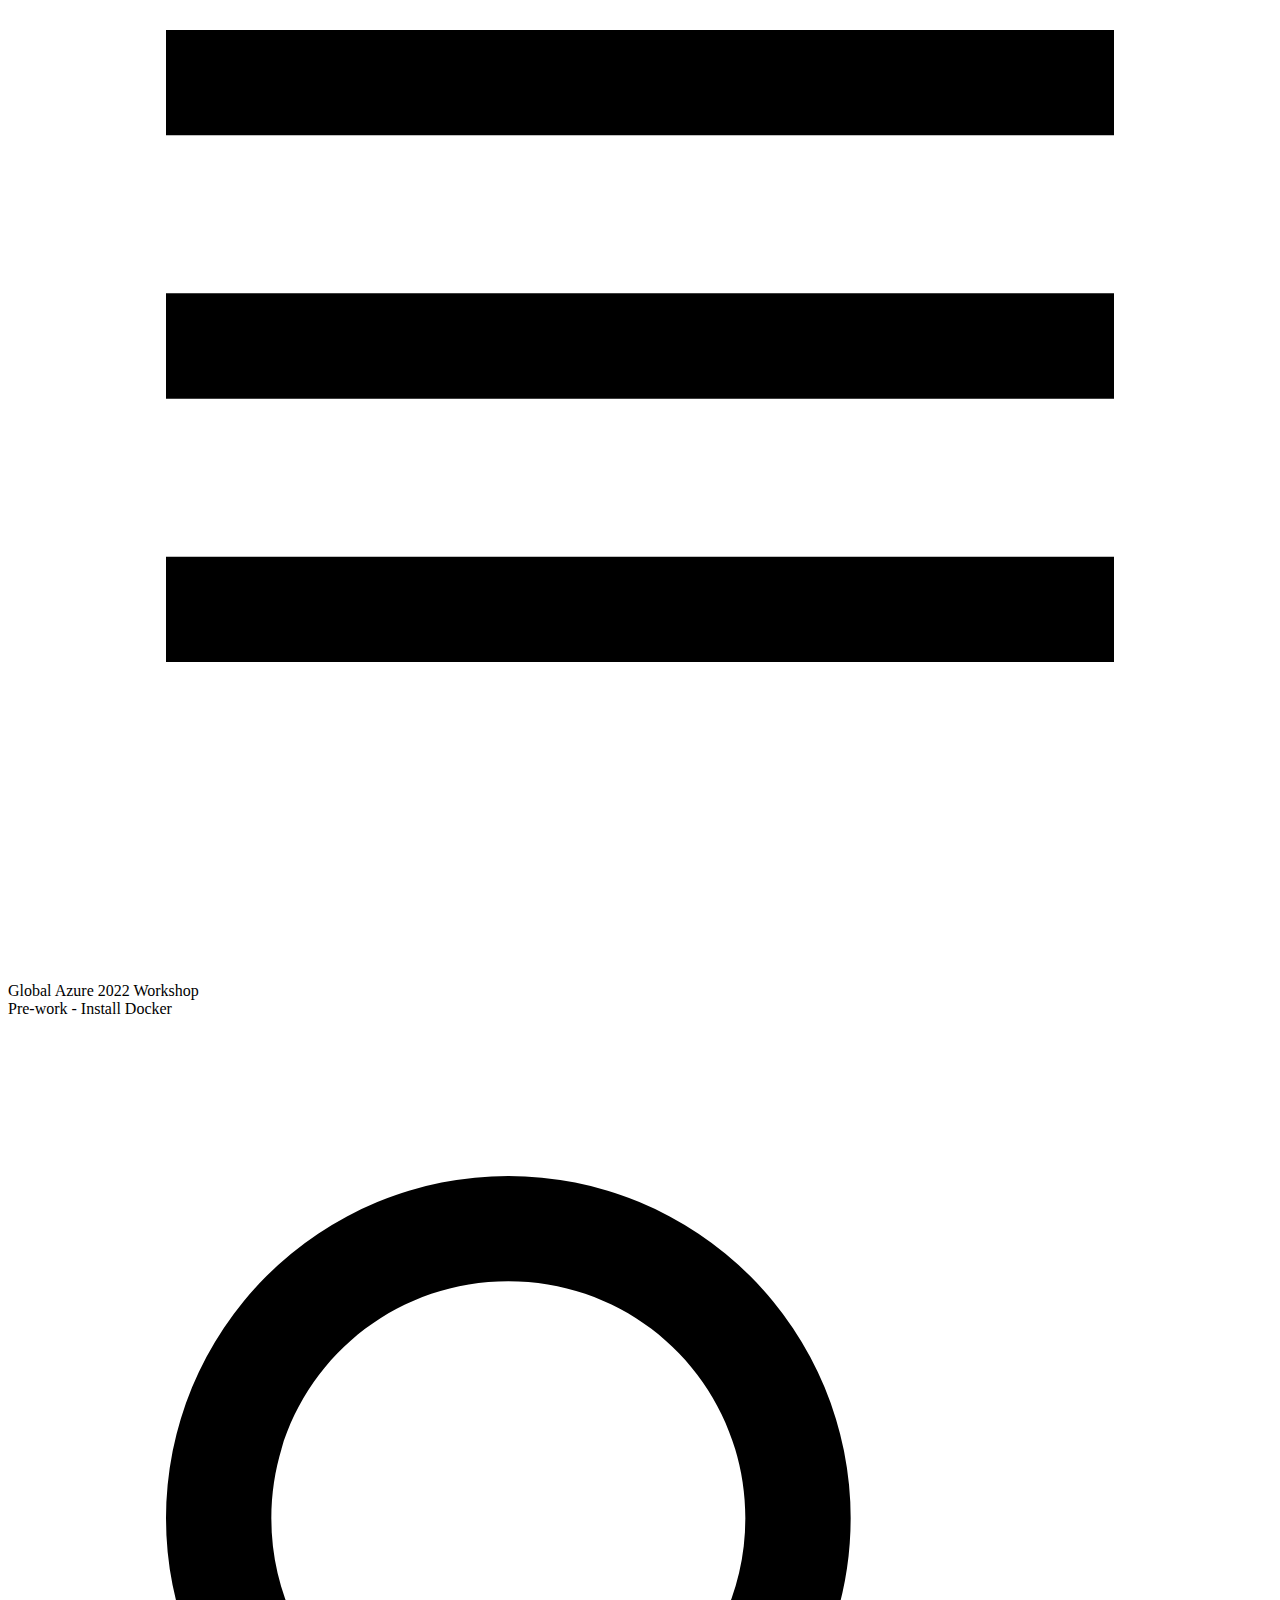
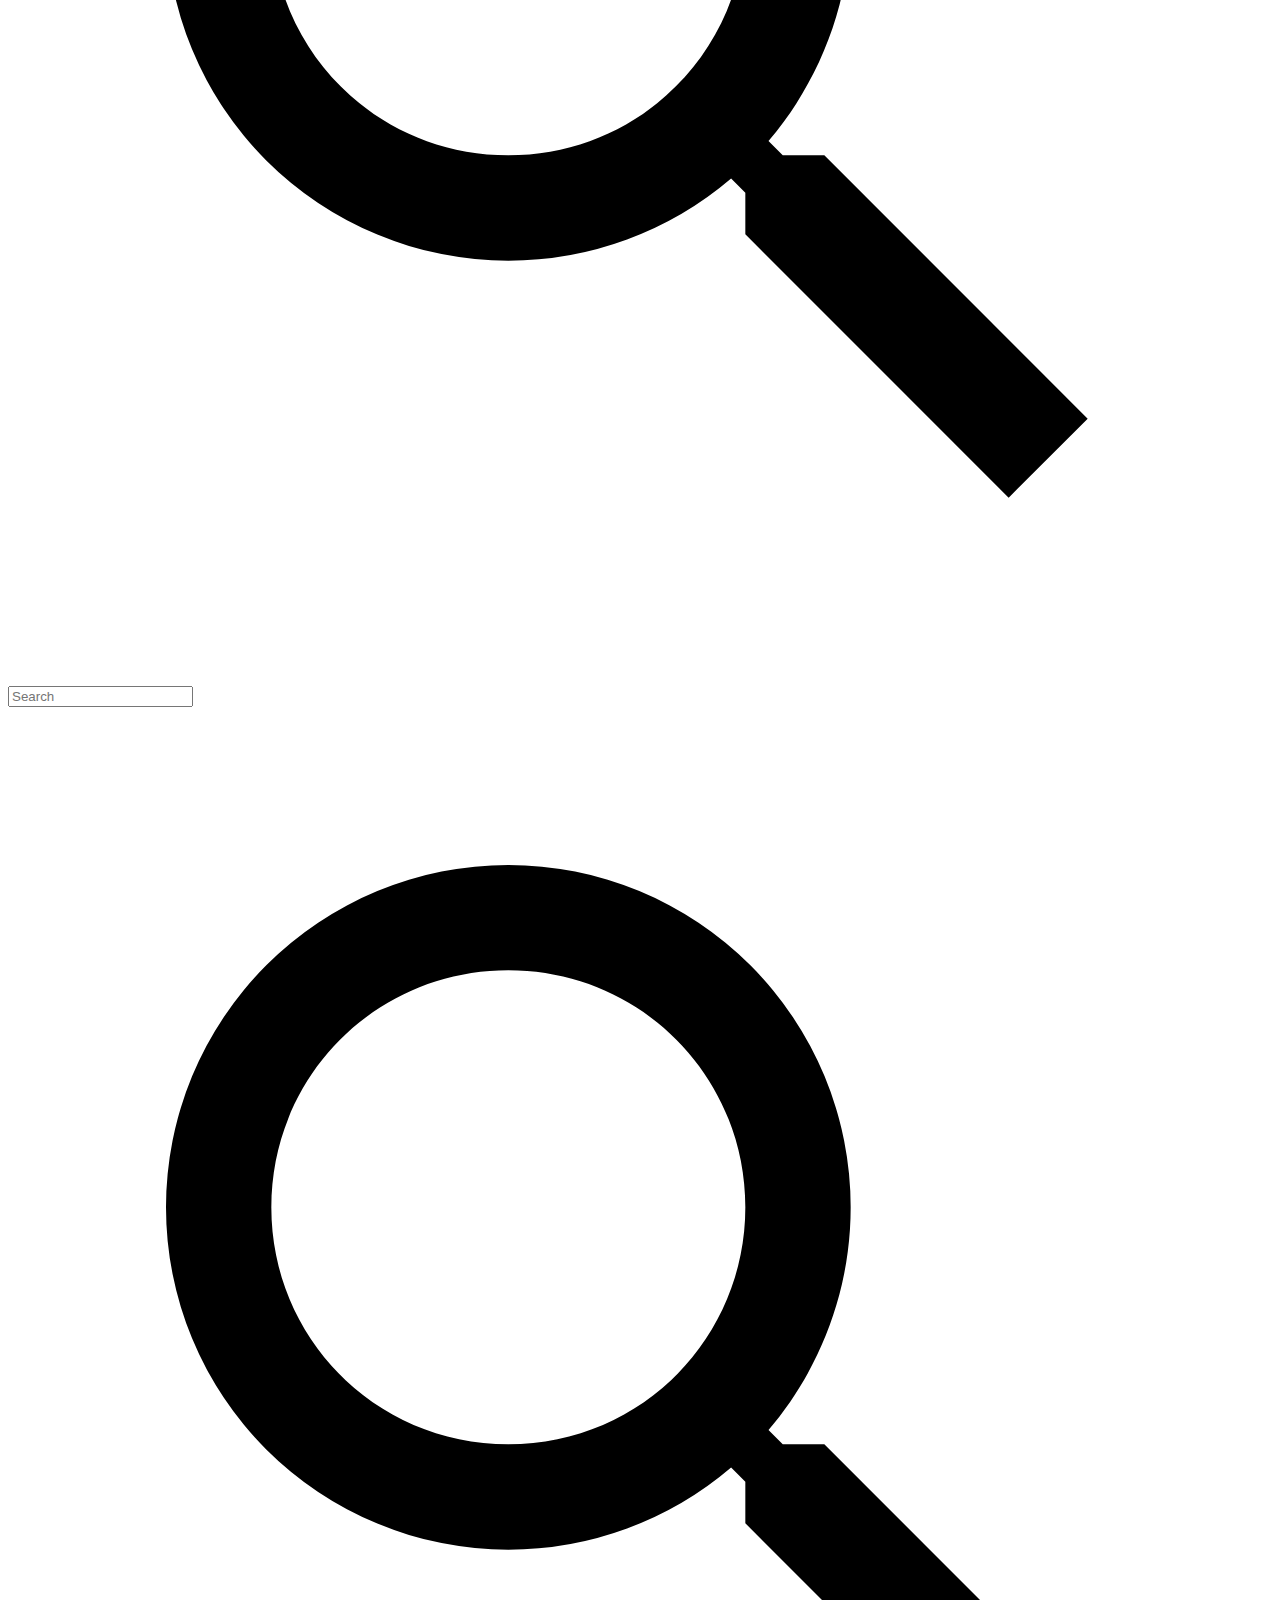
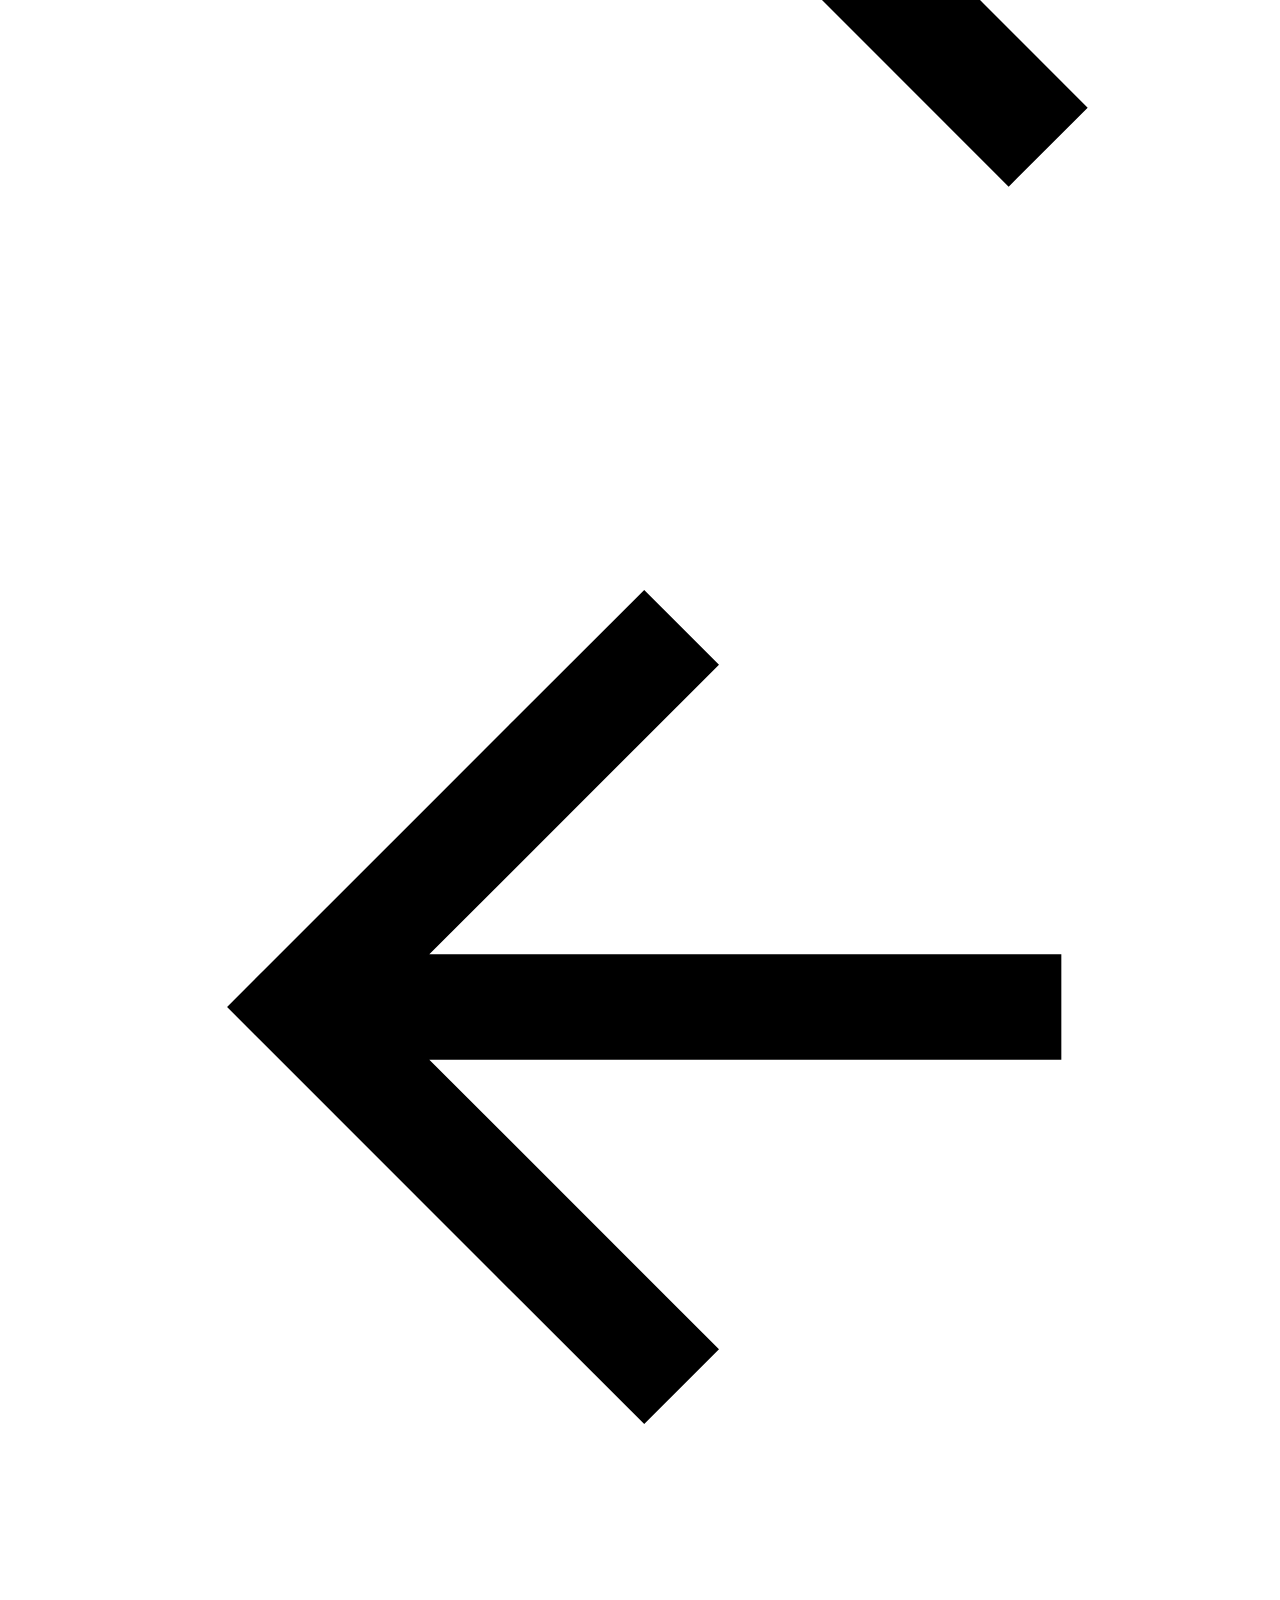
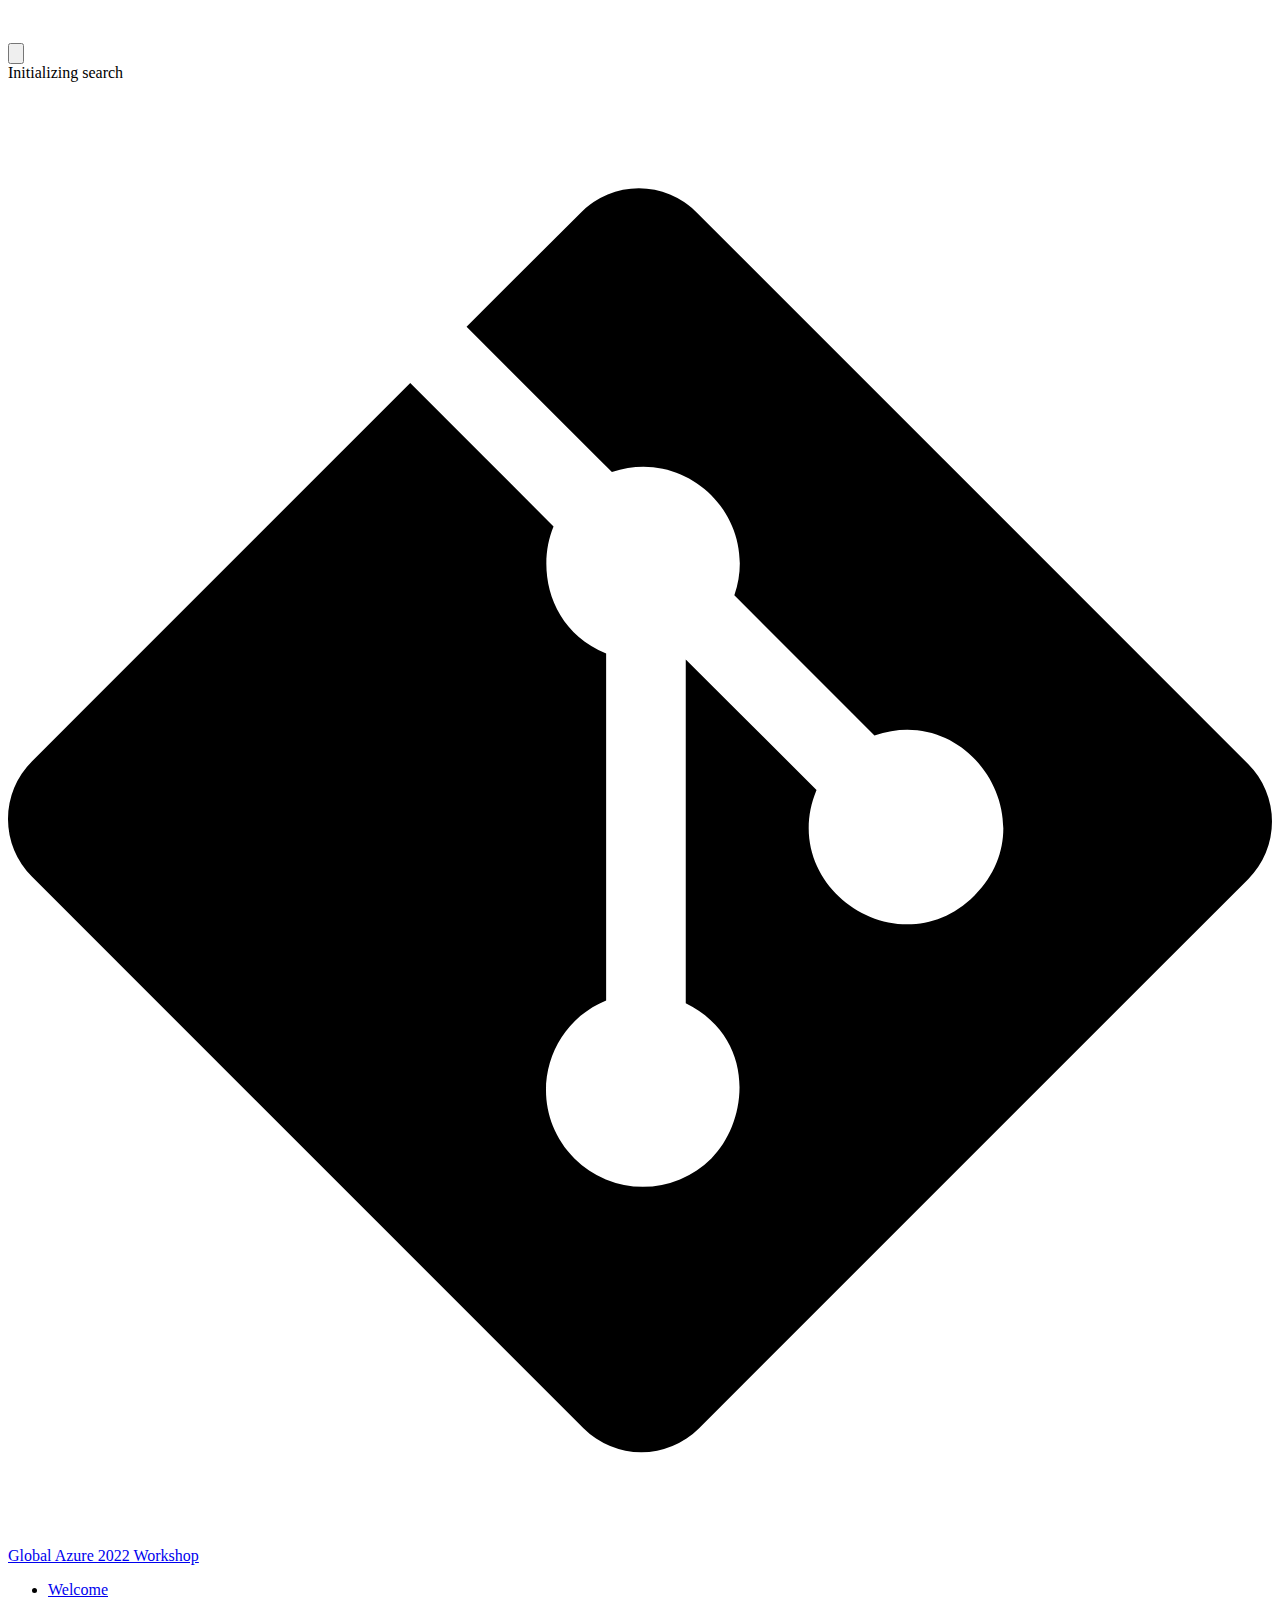
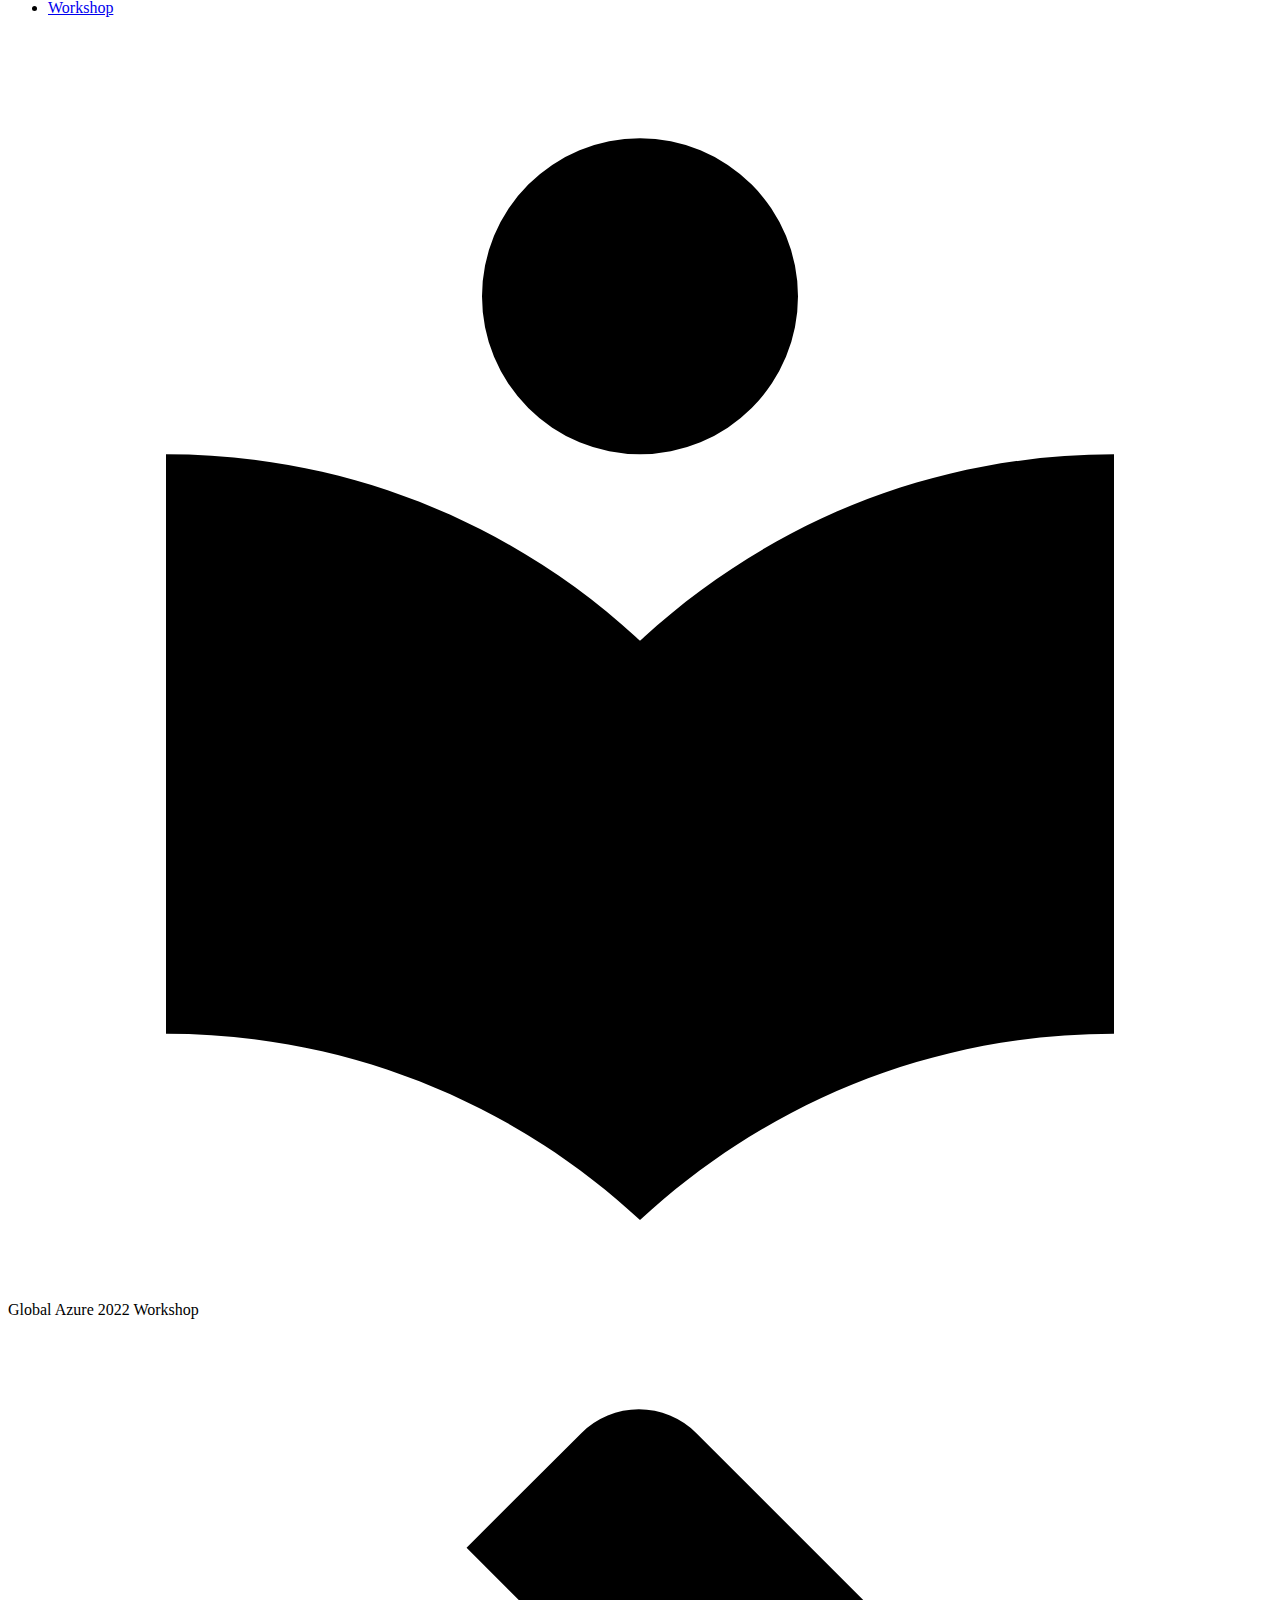
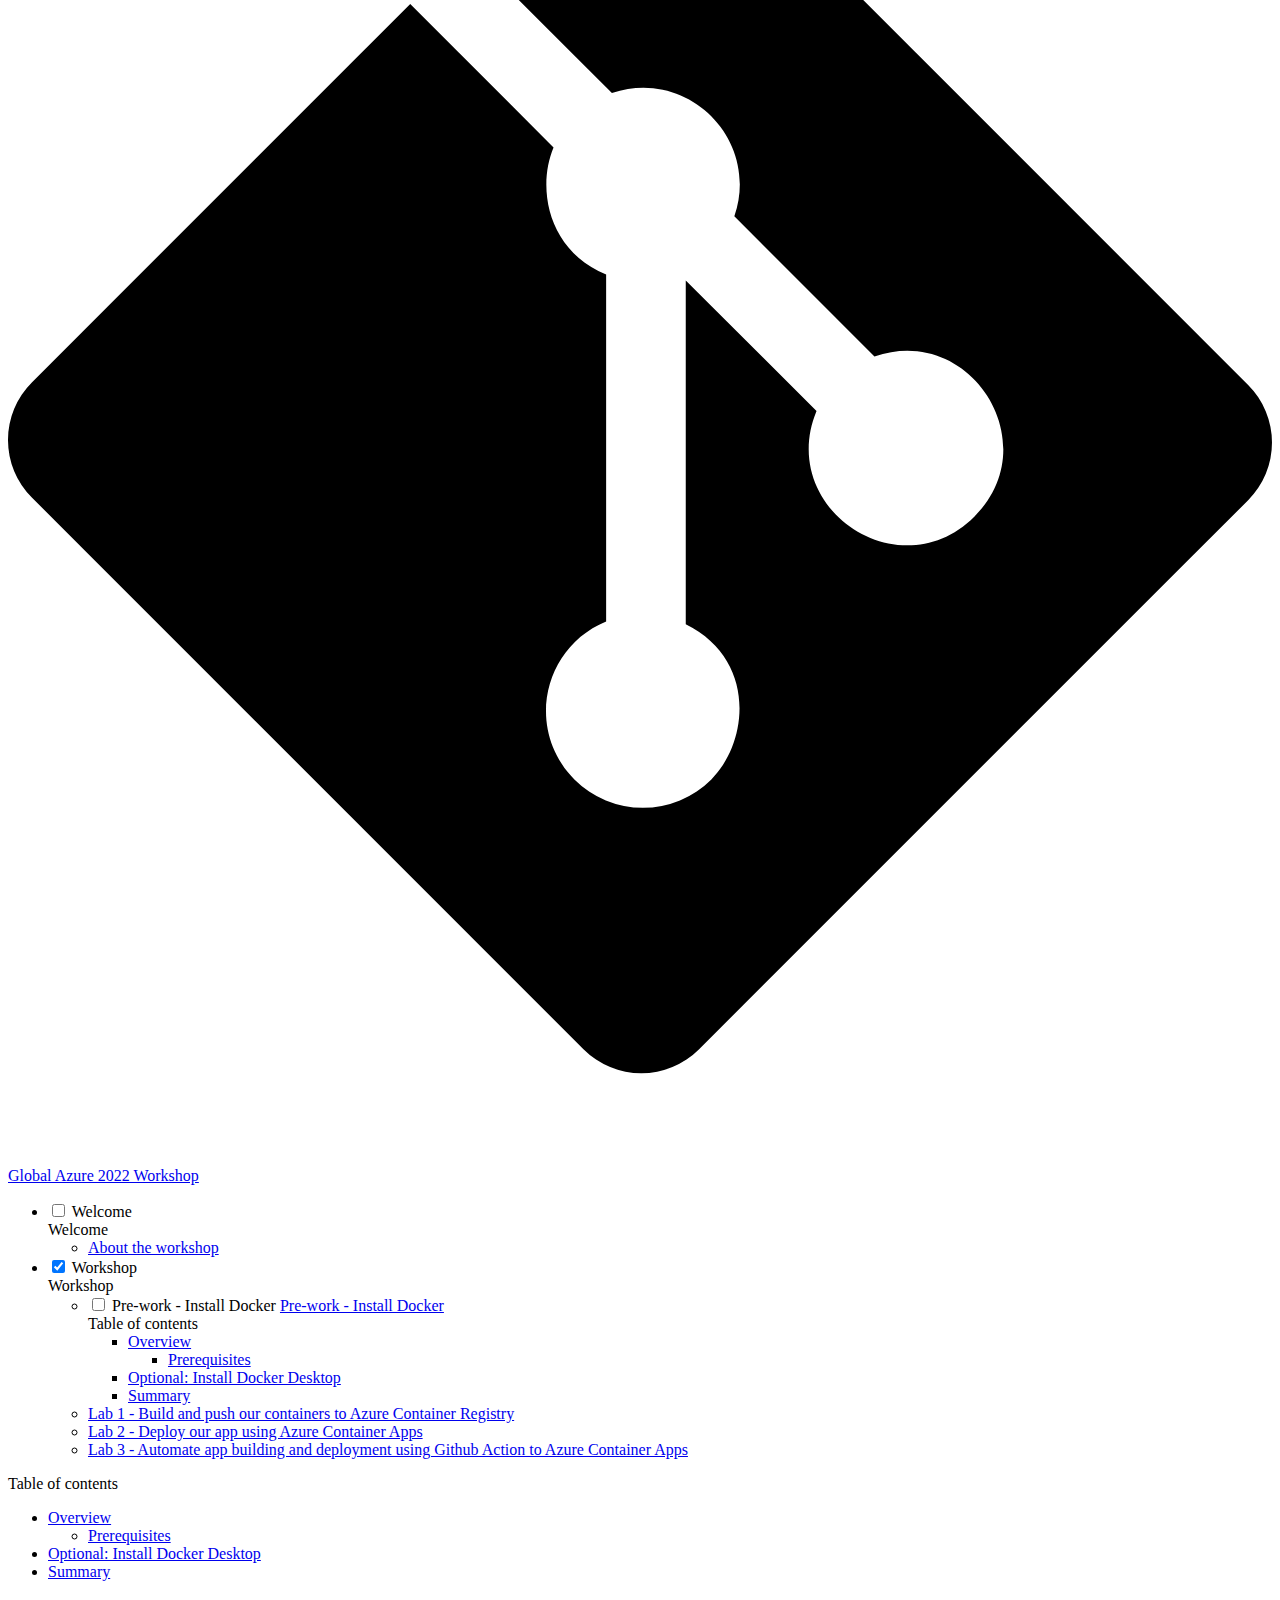
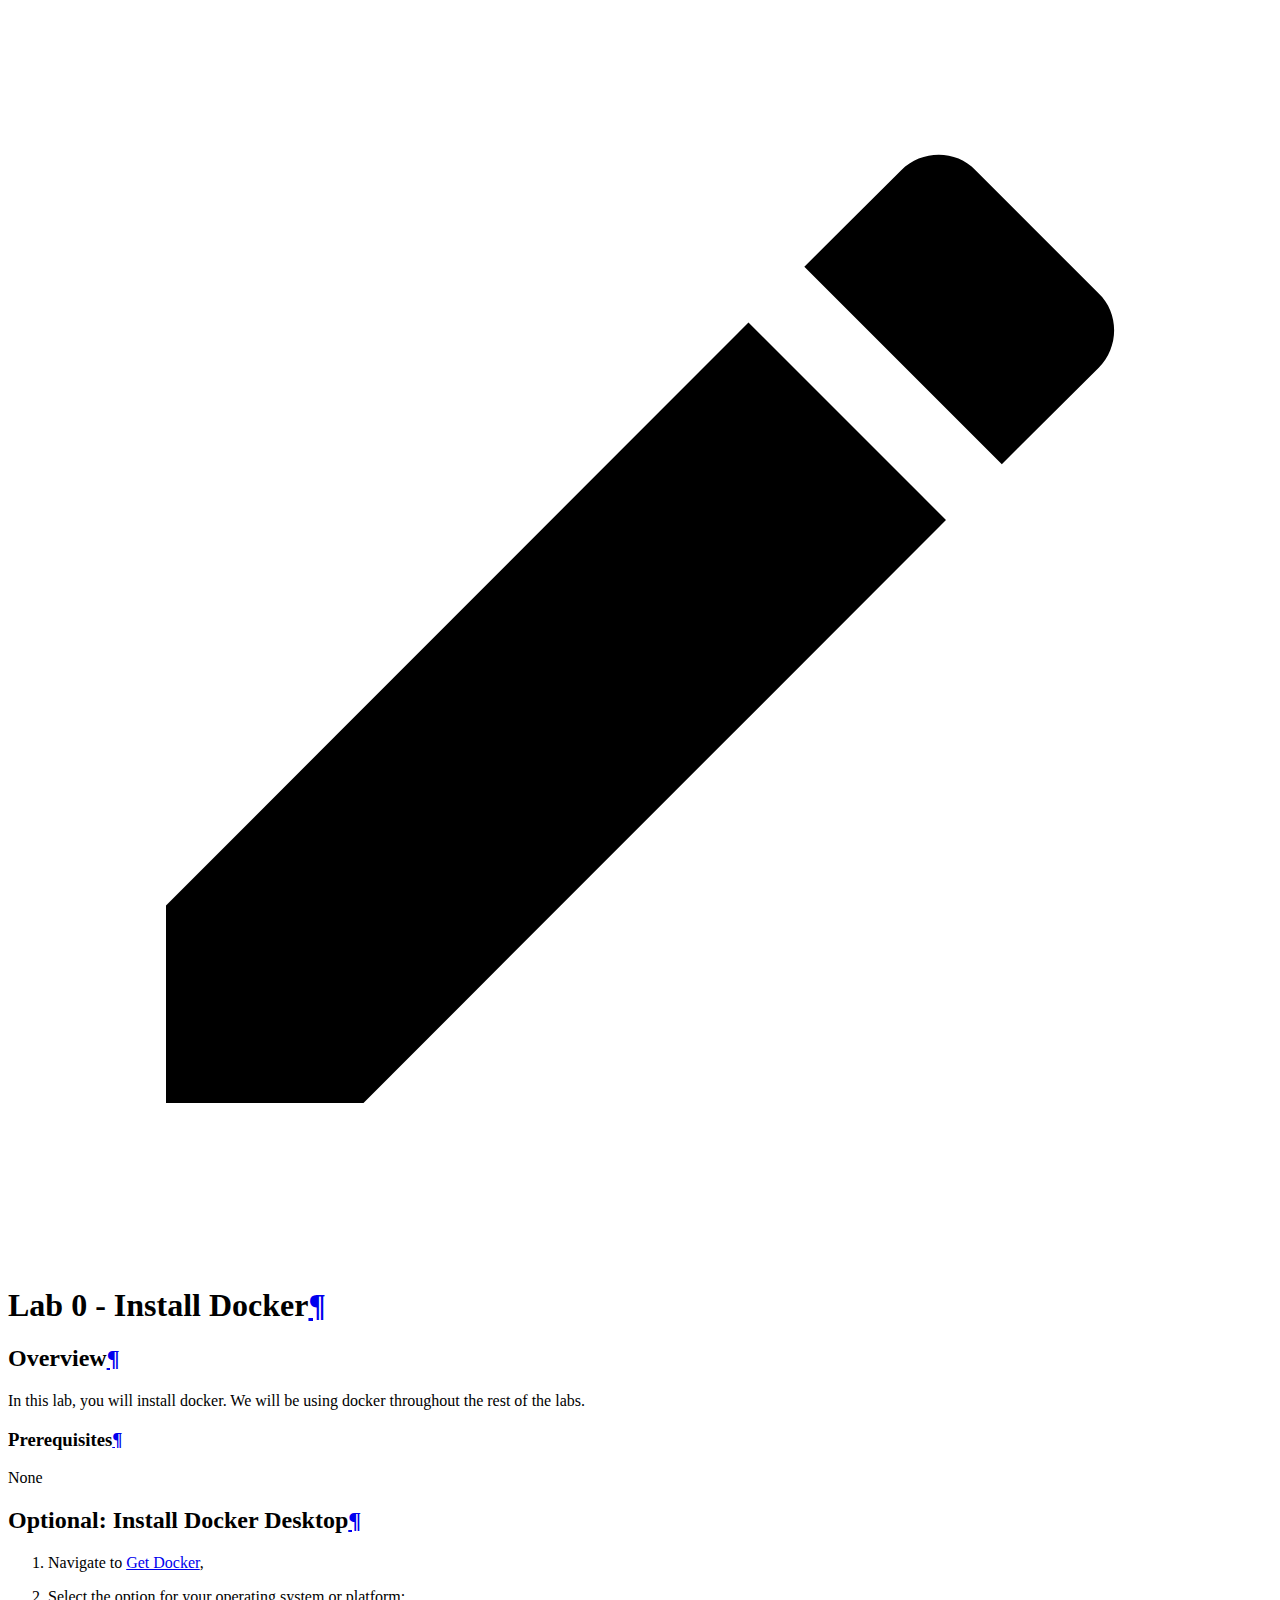
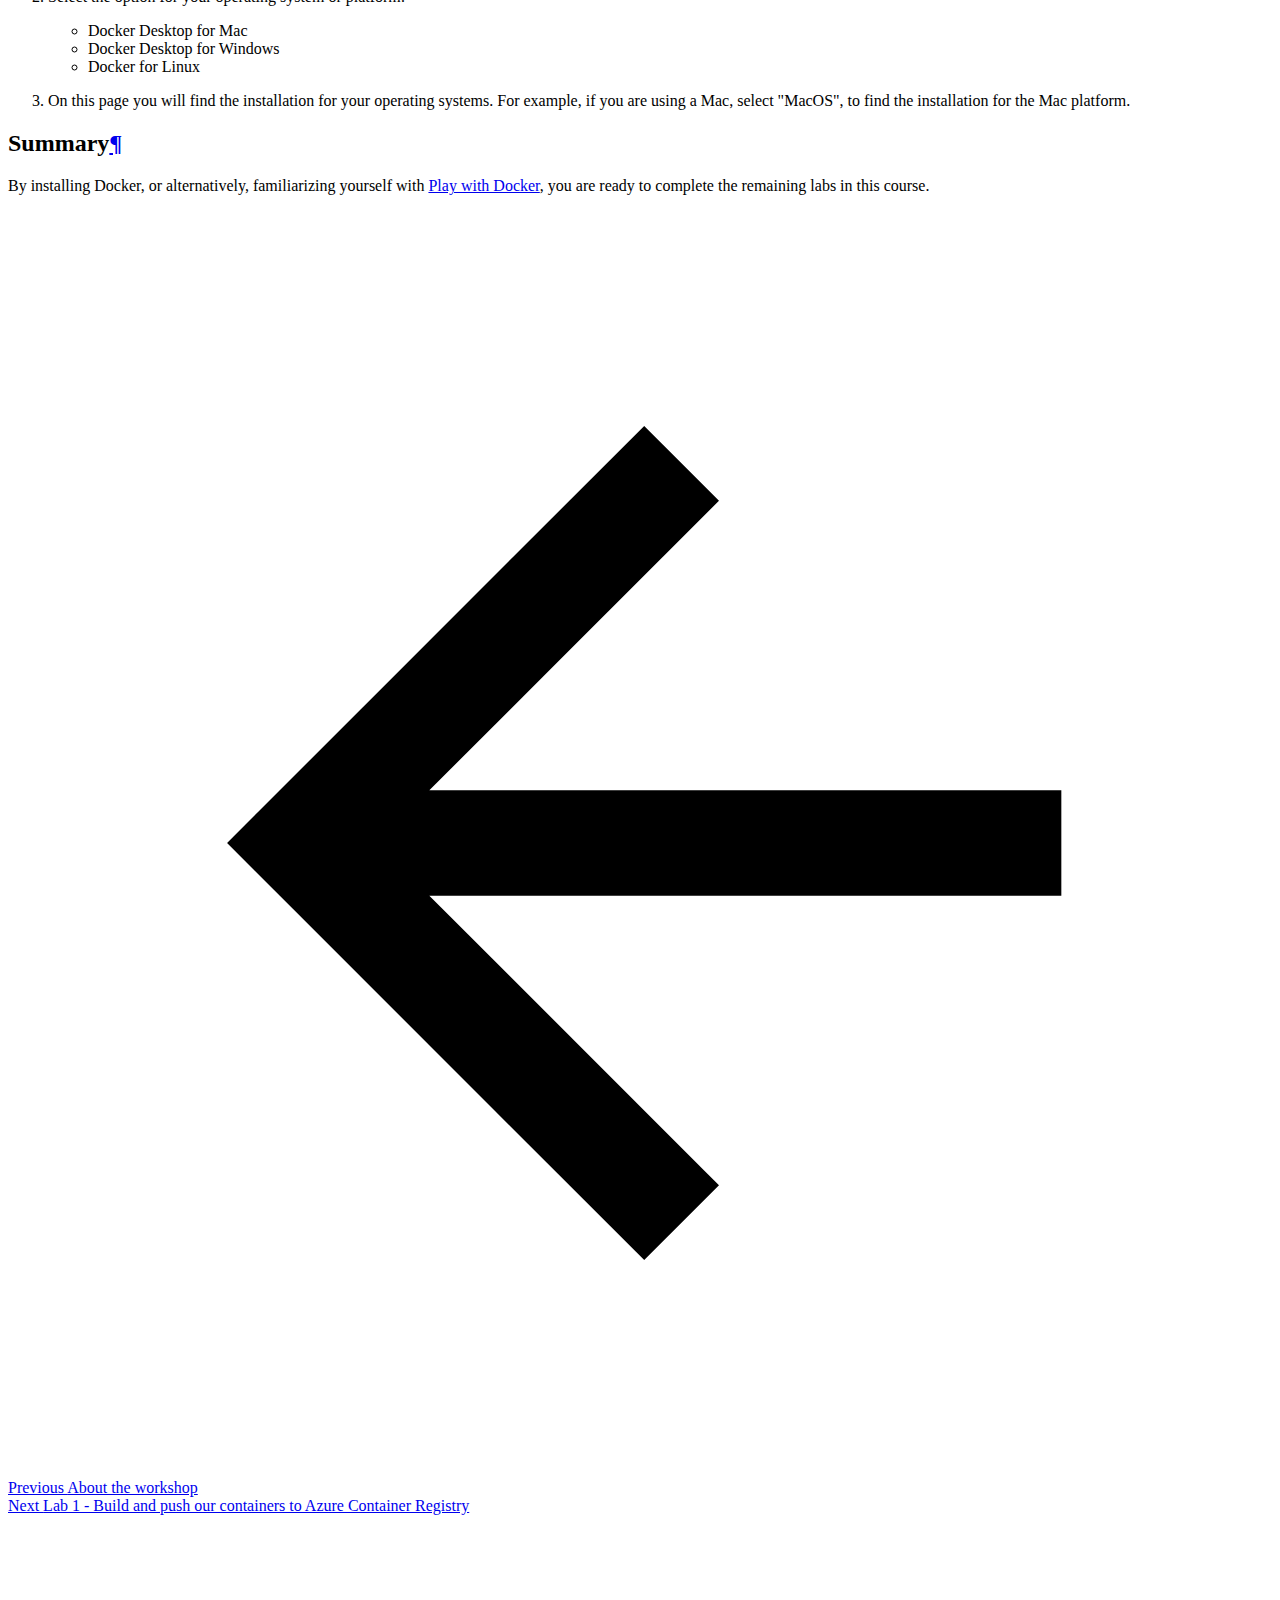
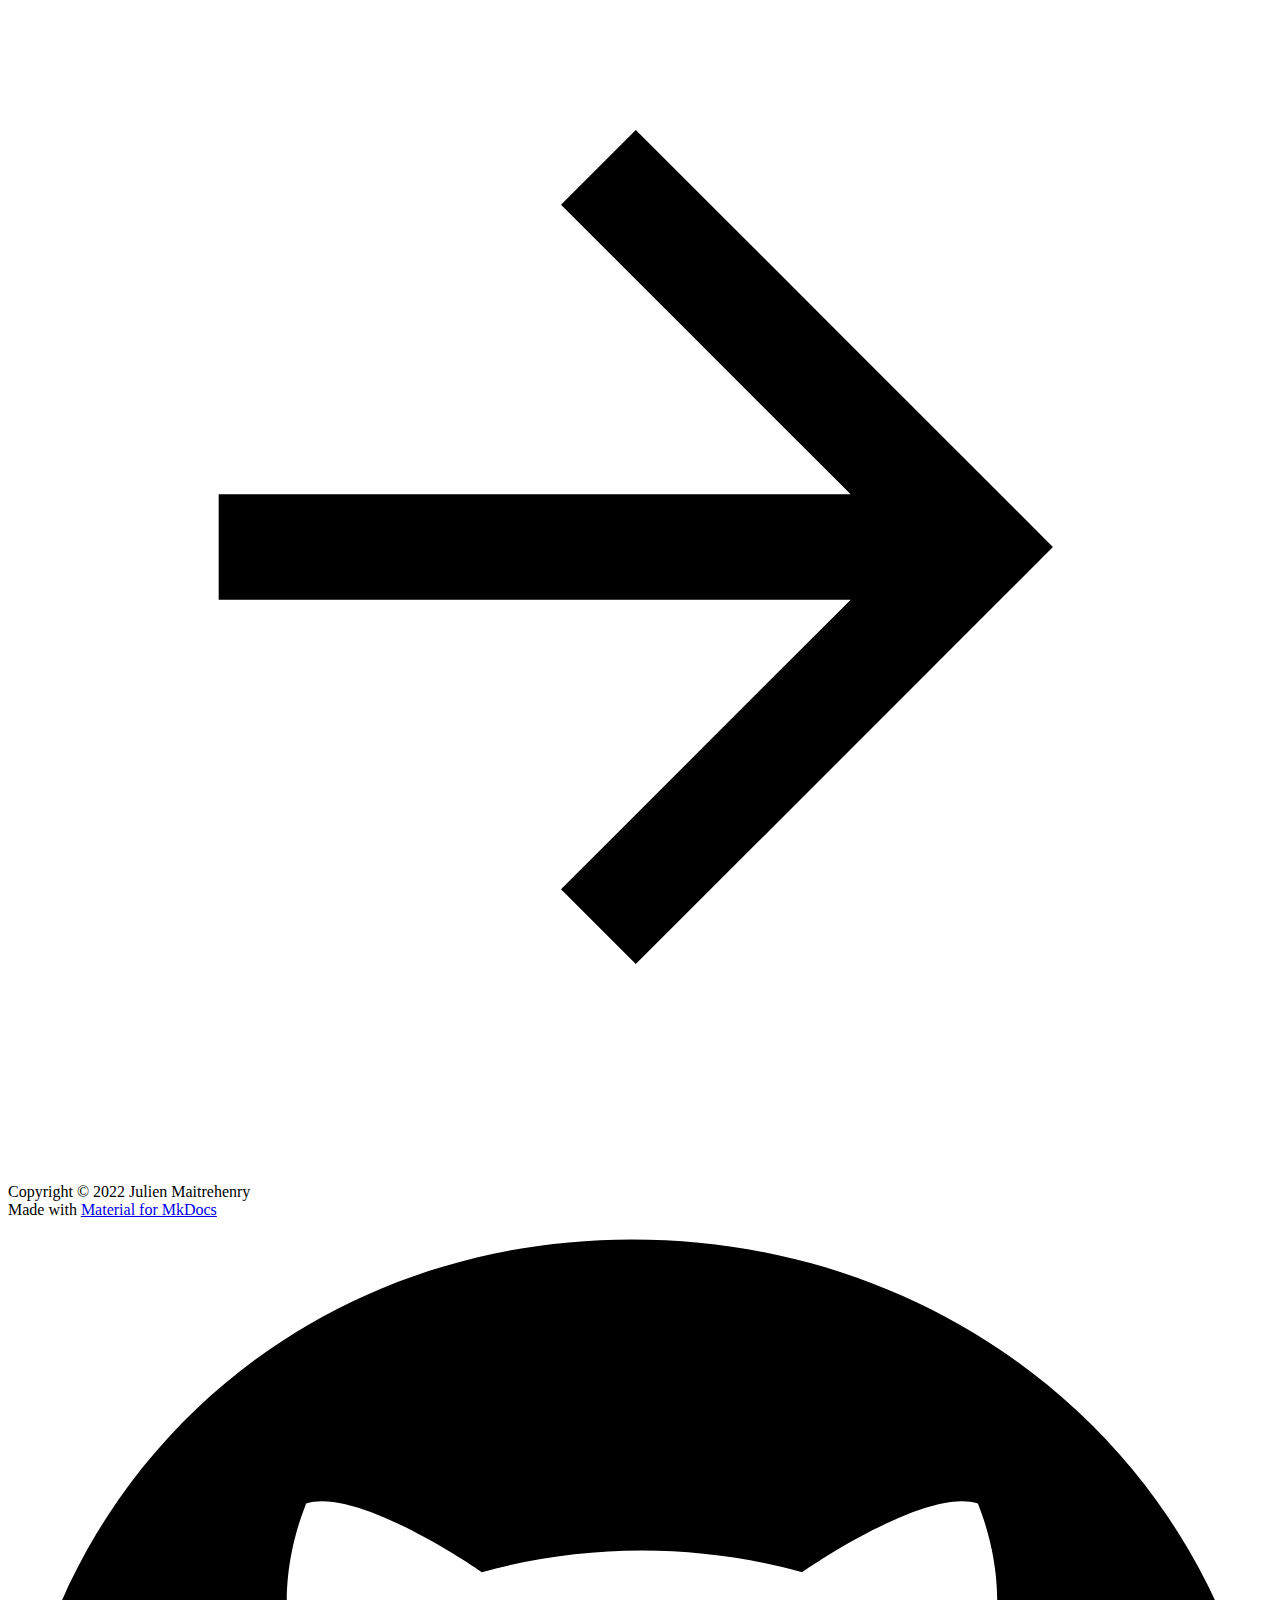
==== commit f05a9044: "Deployed c9615a8 with MkDocs version: 1.3.0" ====
--- a/lab-0/index.html
+++ b/lab-0/index.html
@@ -546,9 +546,9 @@
 <li>
 <p>Select the option for your operating system or platform:</p>
 <ul>
-<li>Docker Desktop for Mac,</li>
-<li>Docker Desktop for Windows,</li>
-<li>Docker for Linux,</li>
+<li>Docker Desktop for Mac</li>
+<li>Docker Desktop for Windows</li>
+<li>Docker for Linux</li>
 </ul>
 </li>
 <li>
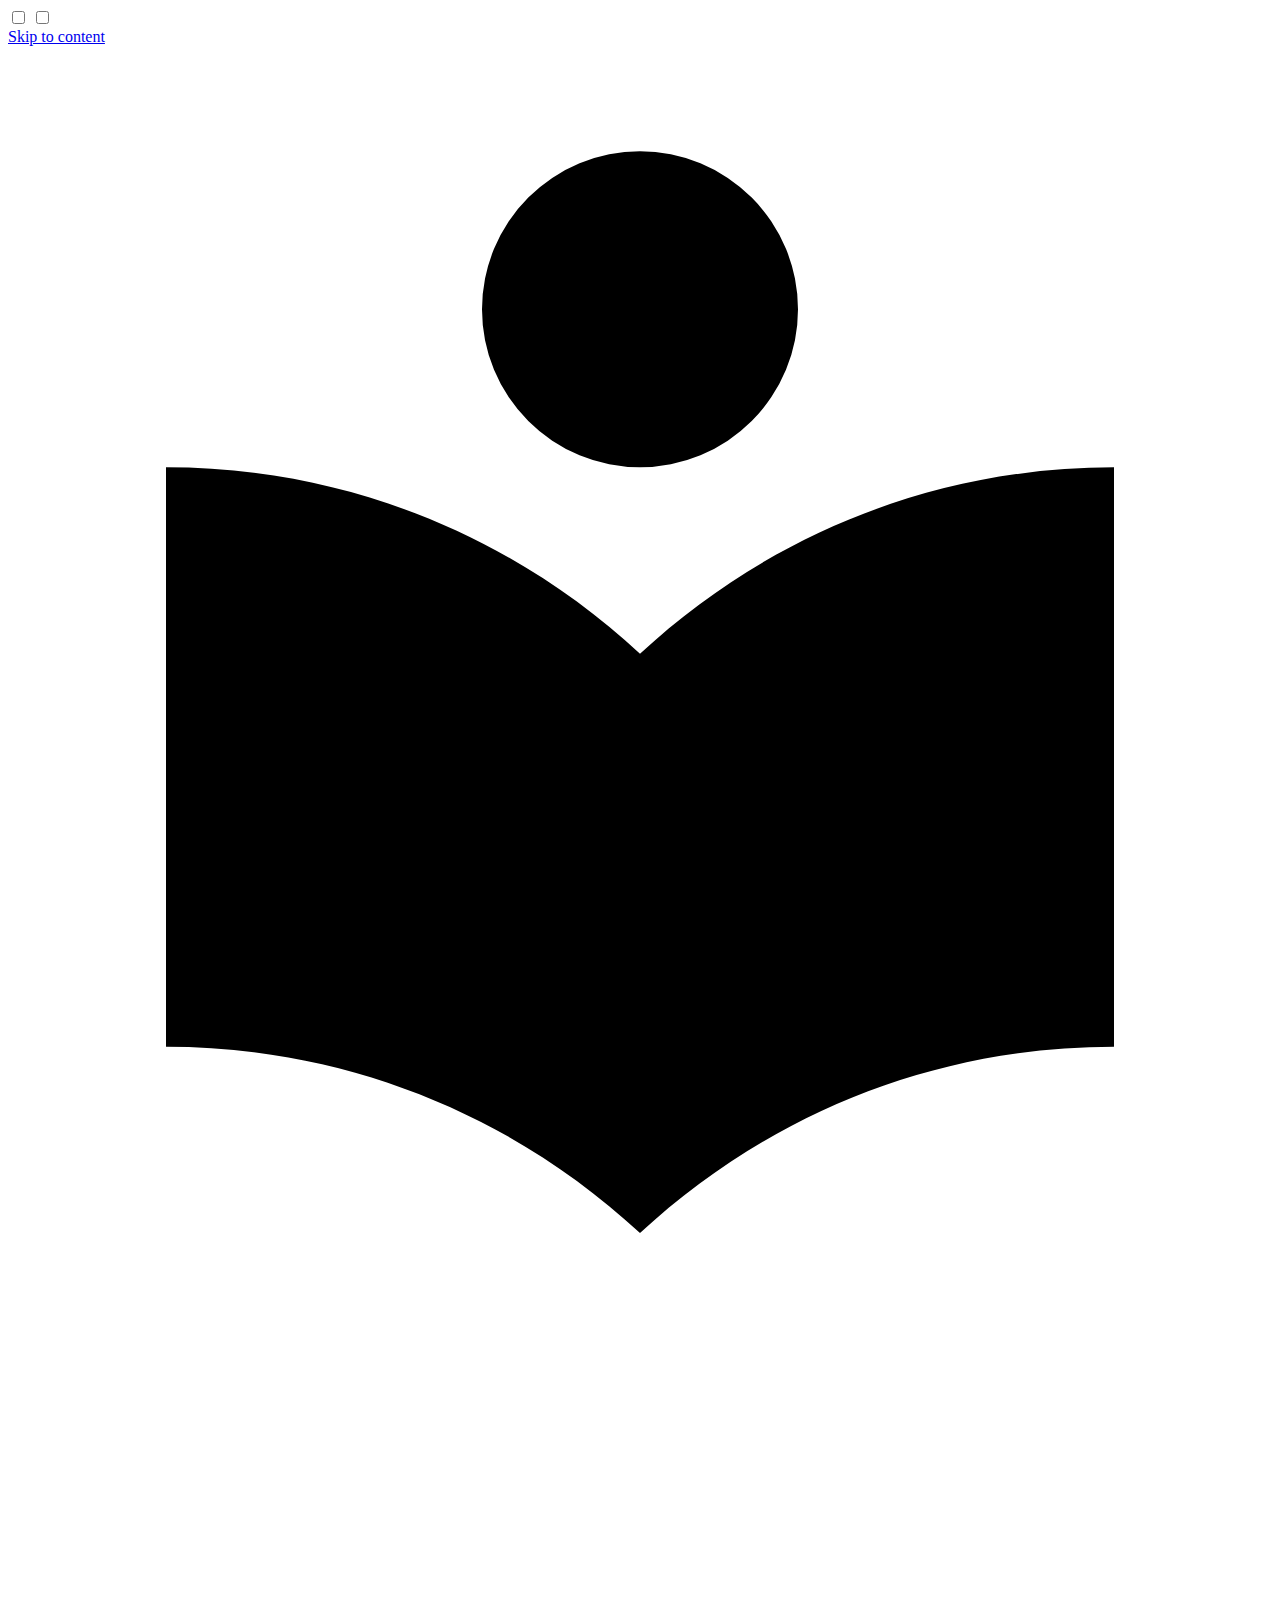
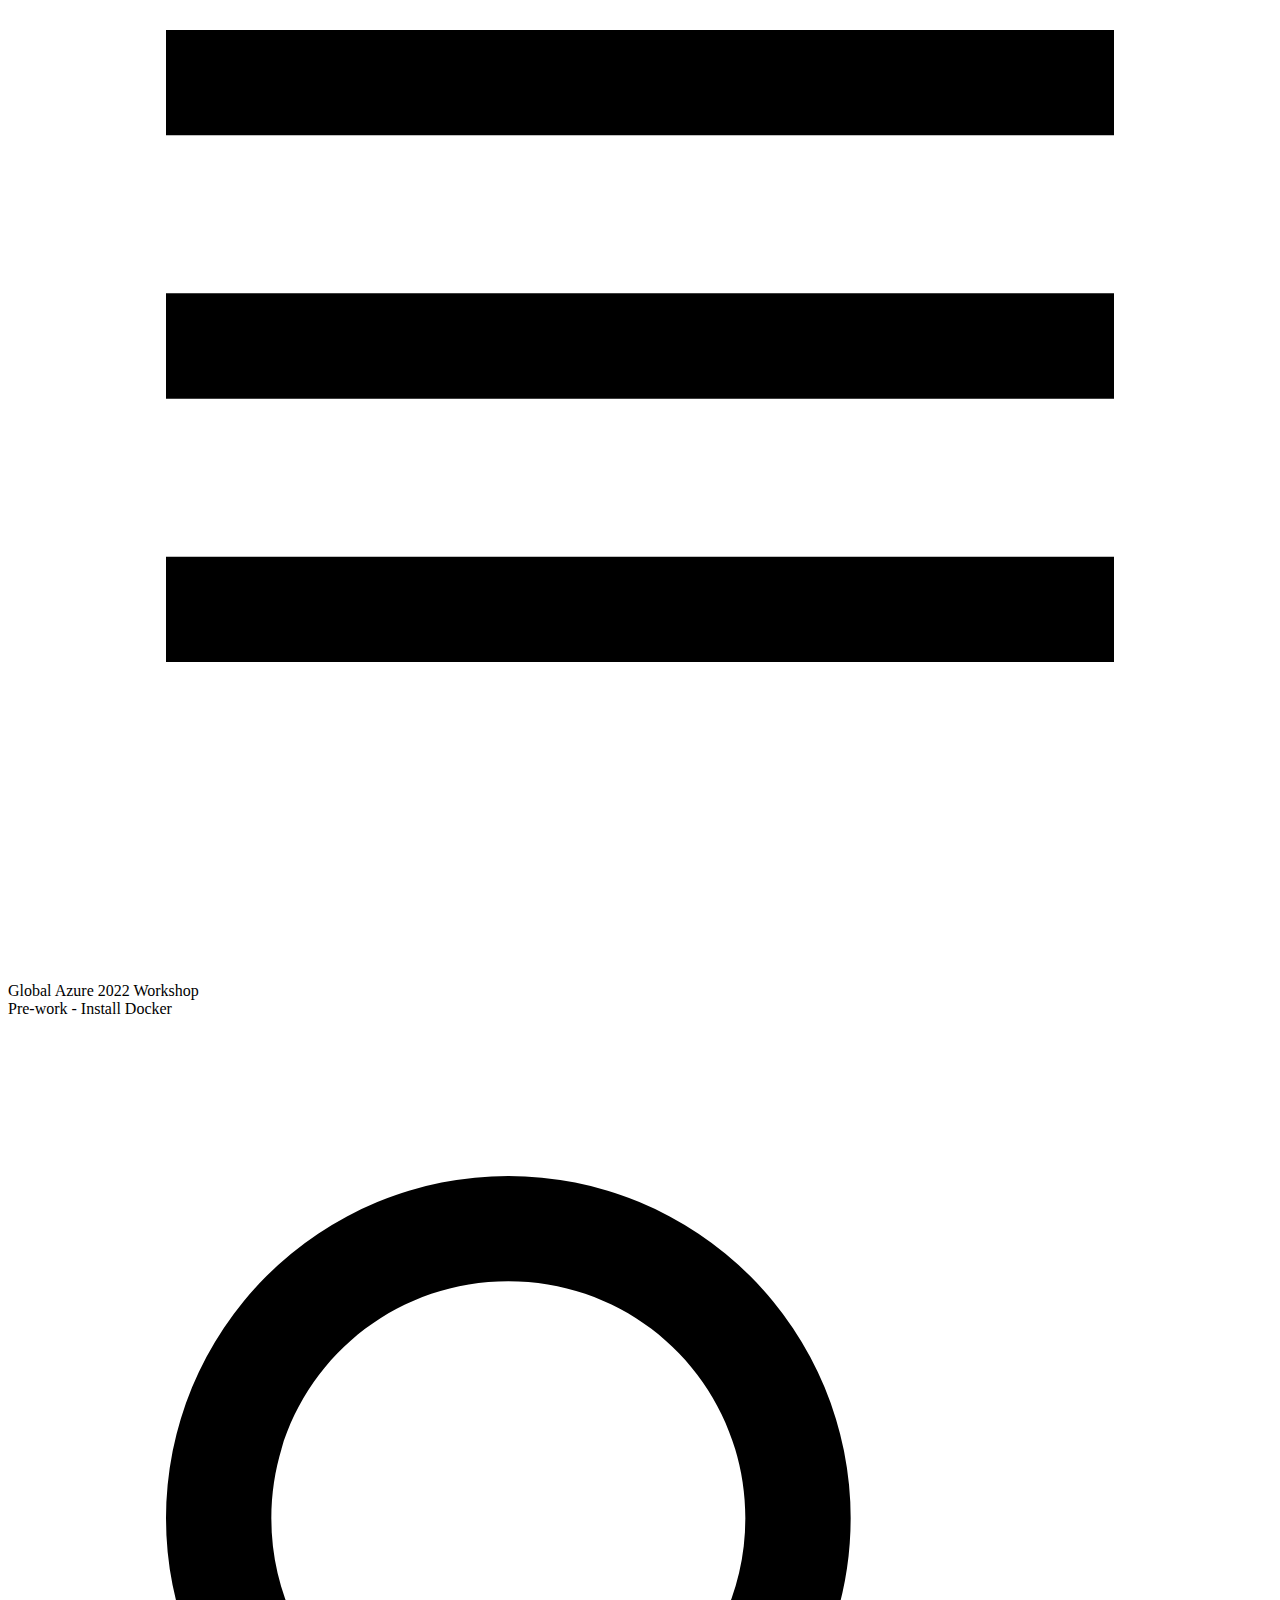
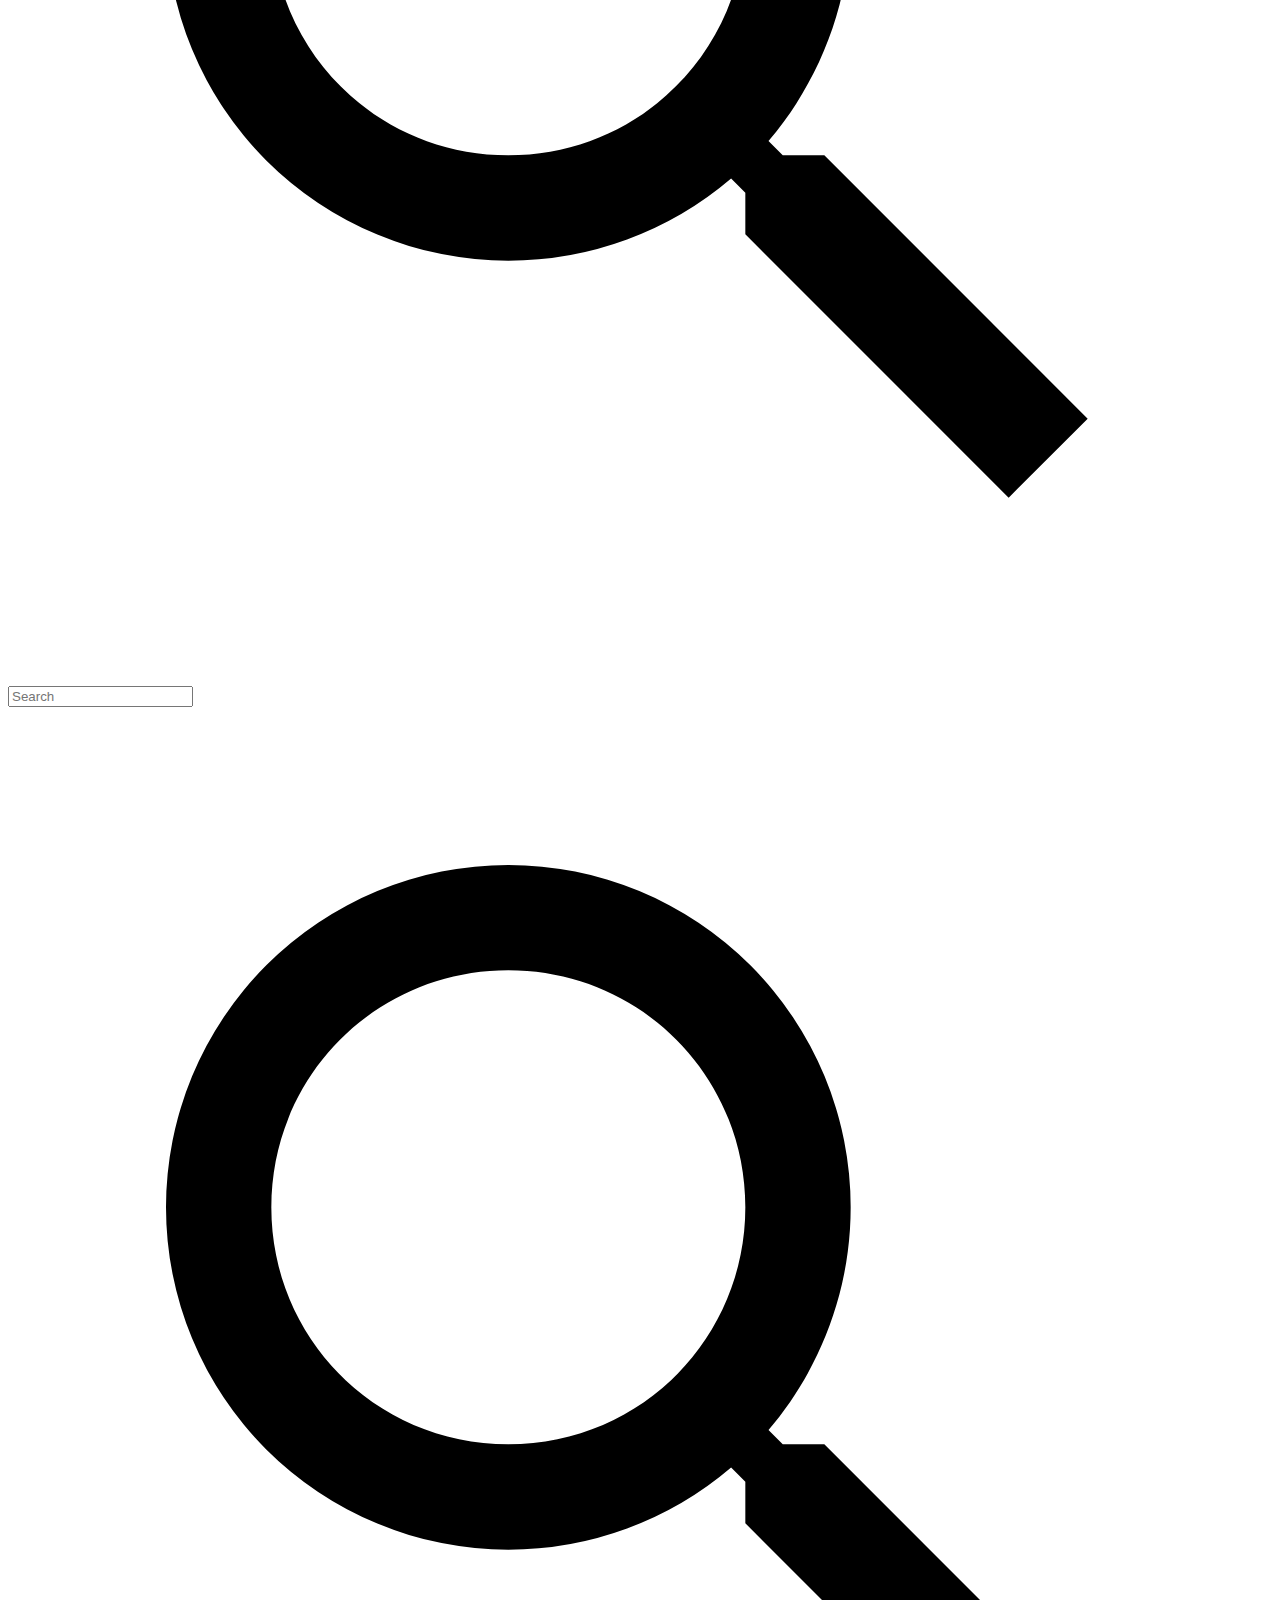
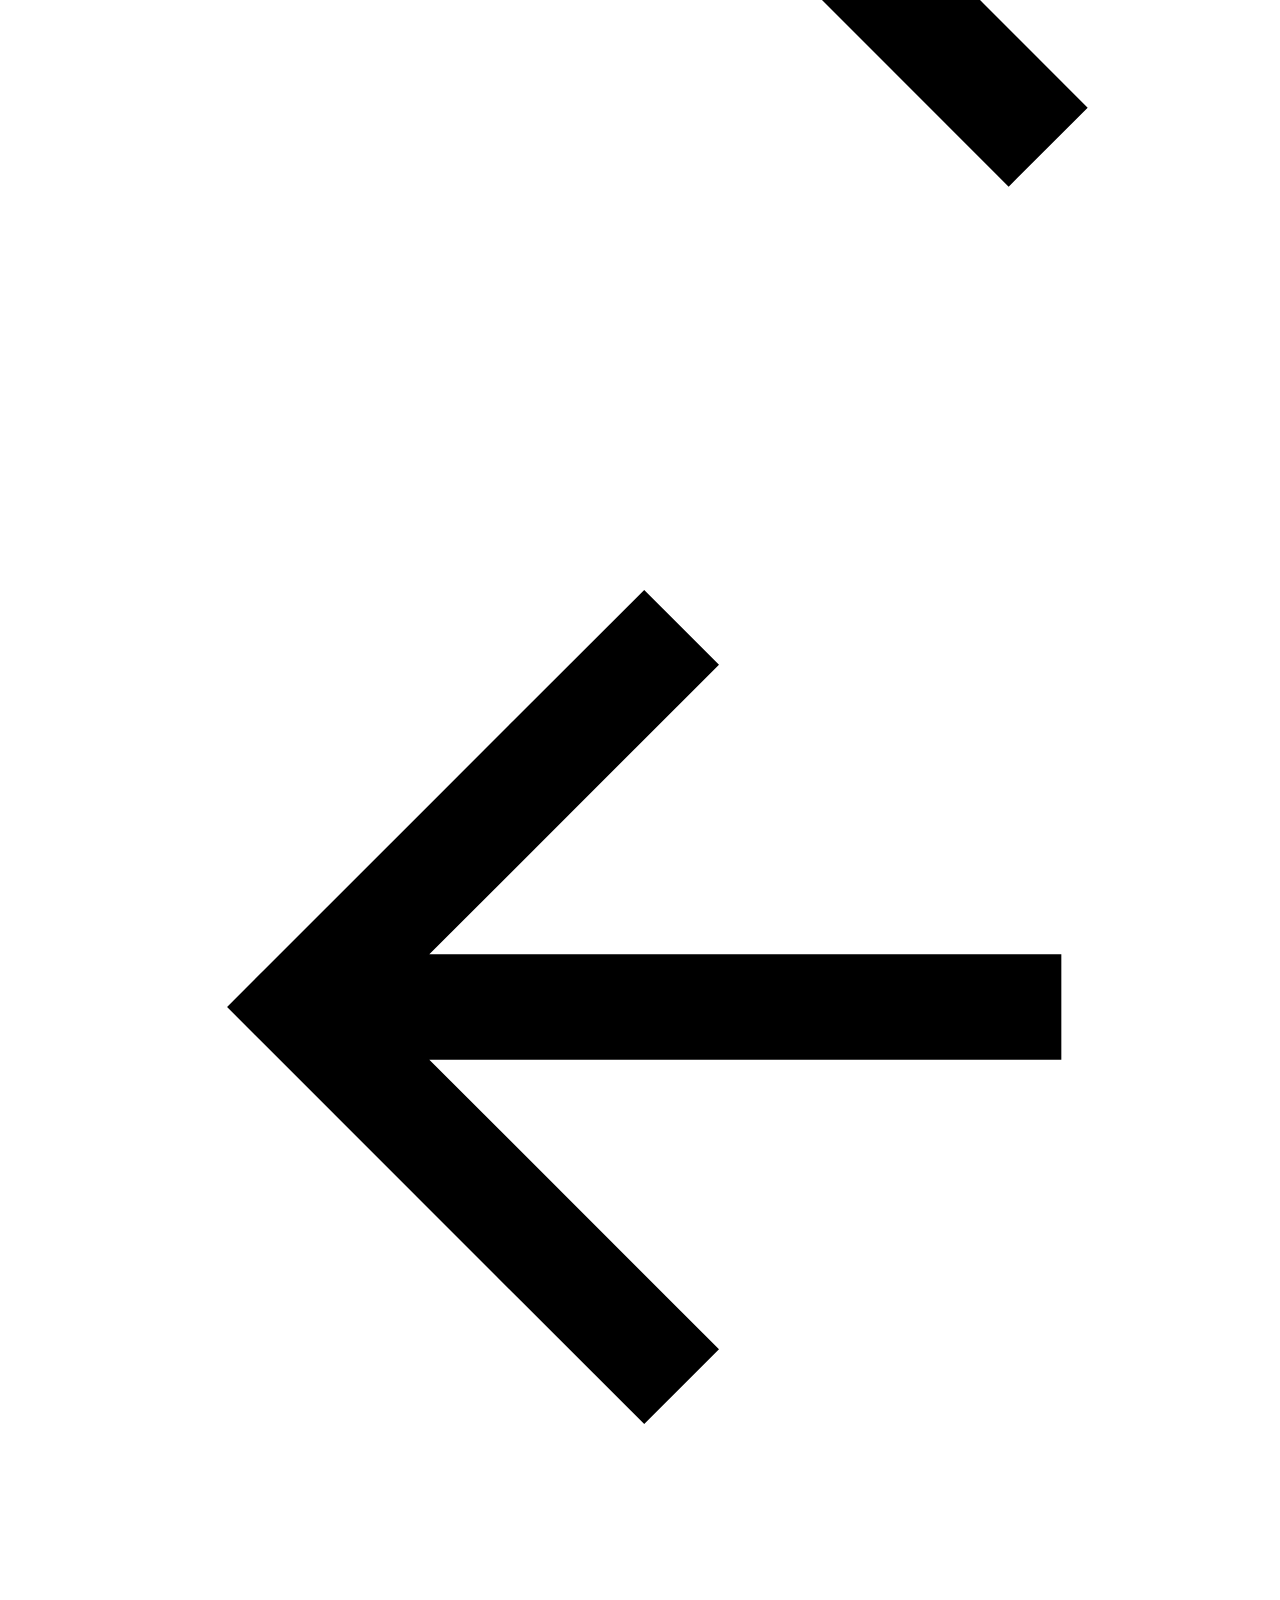
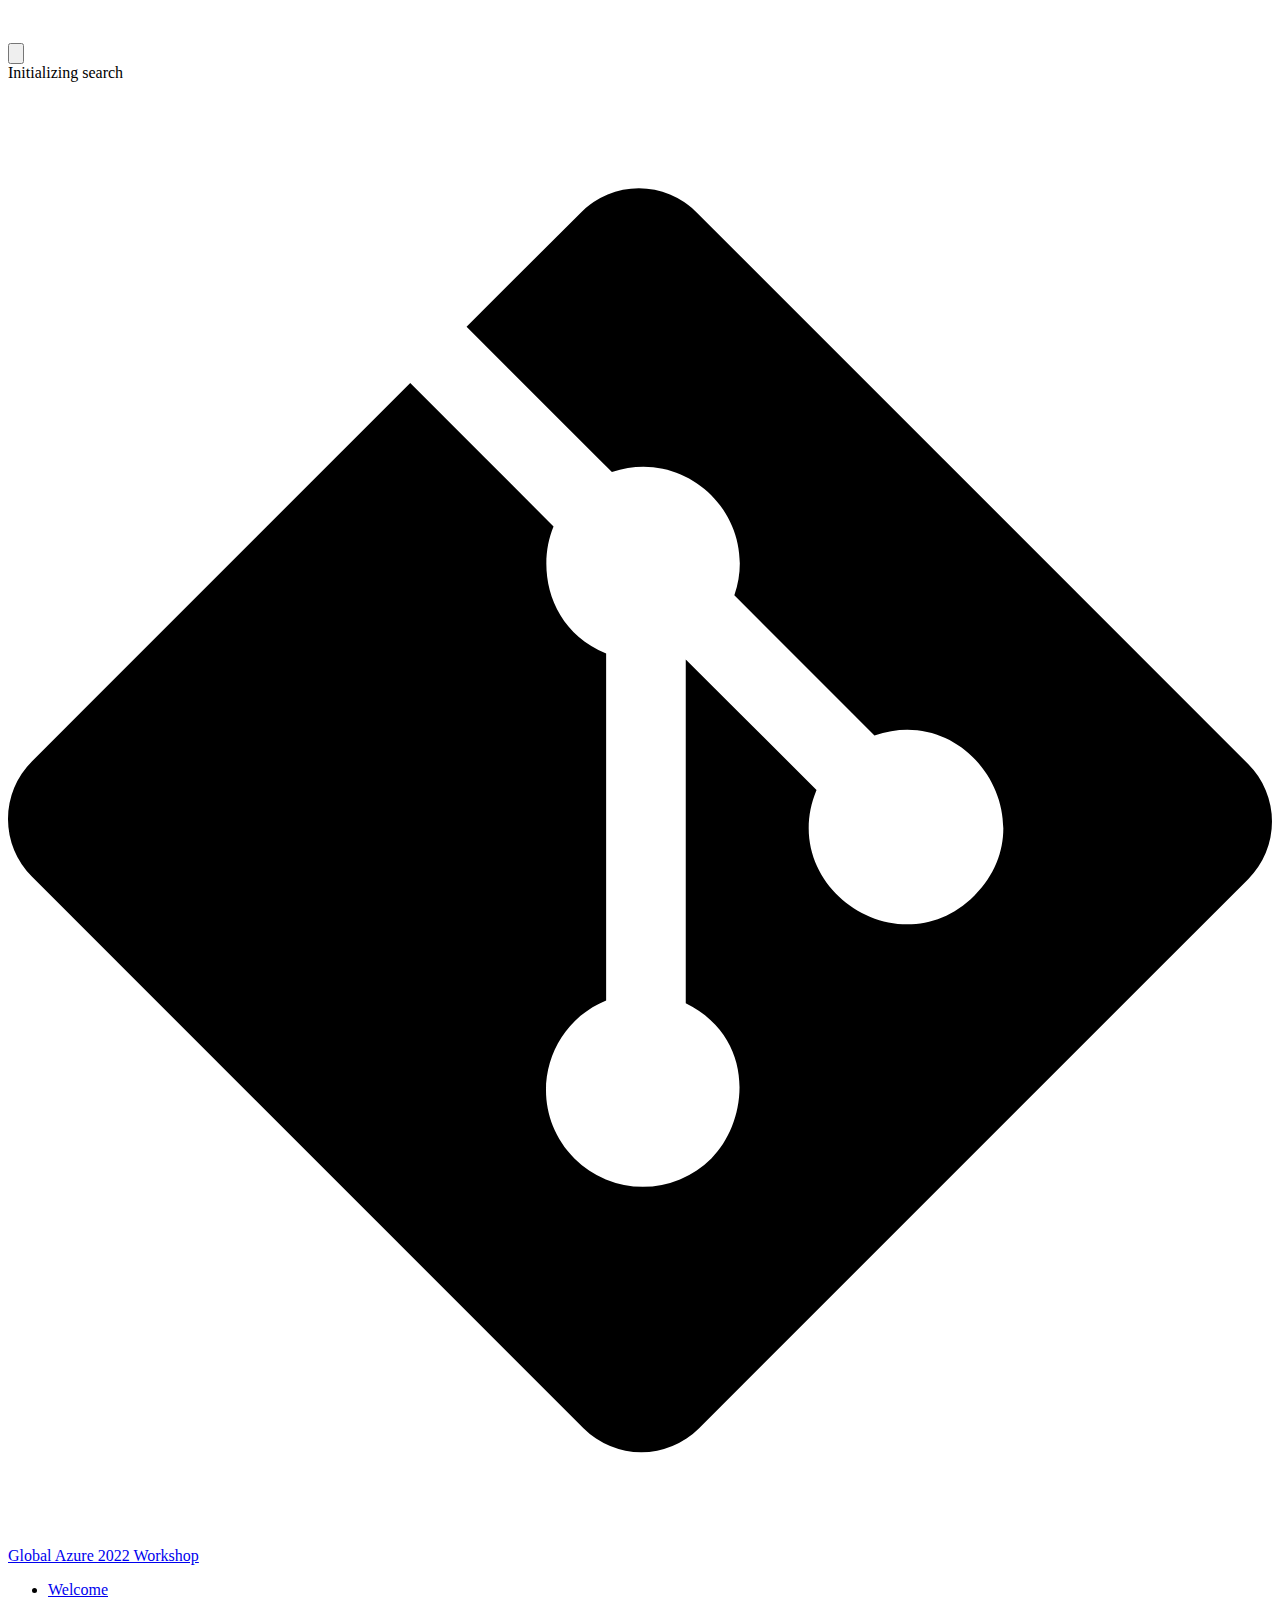
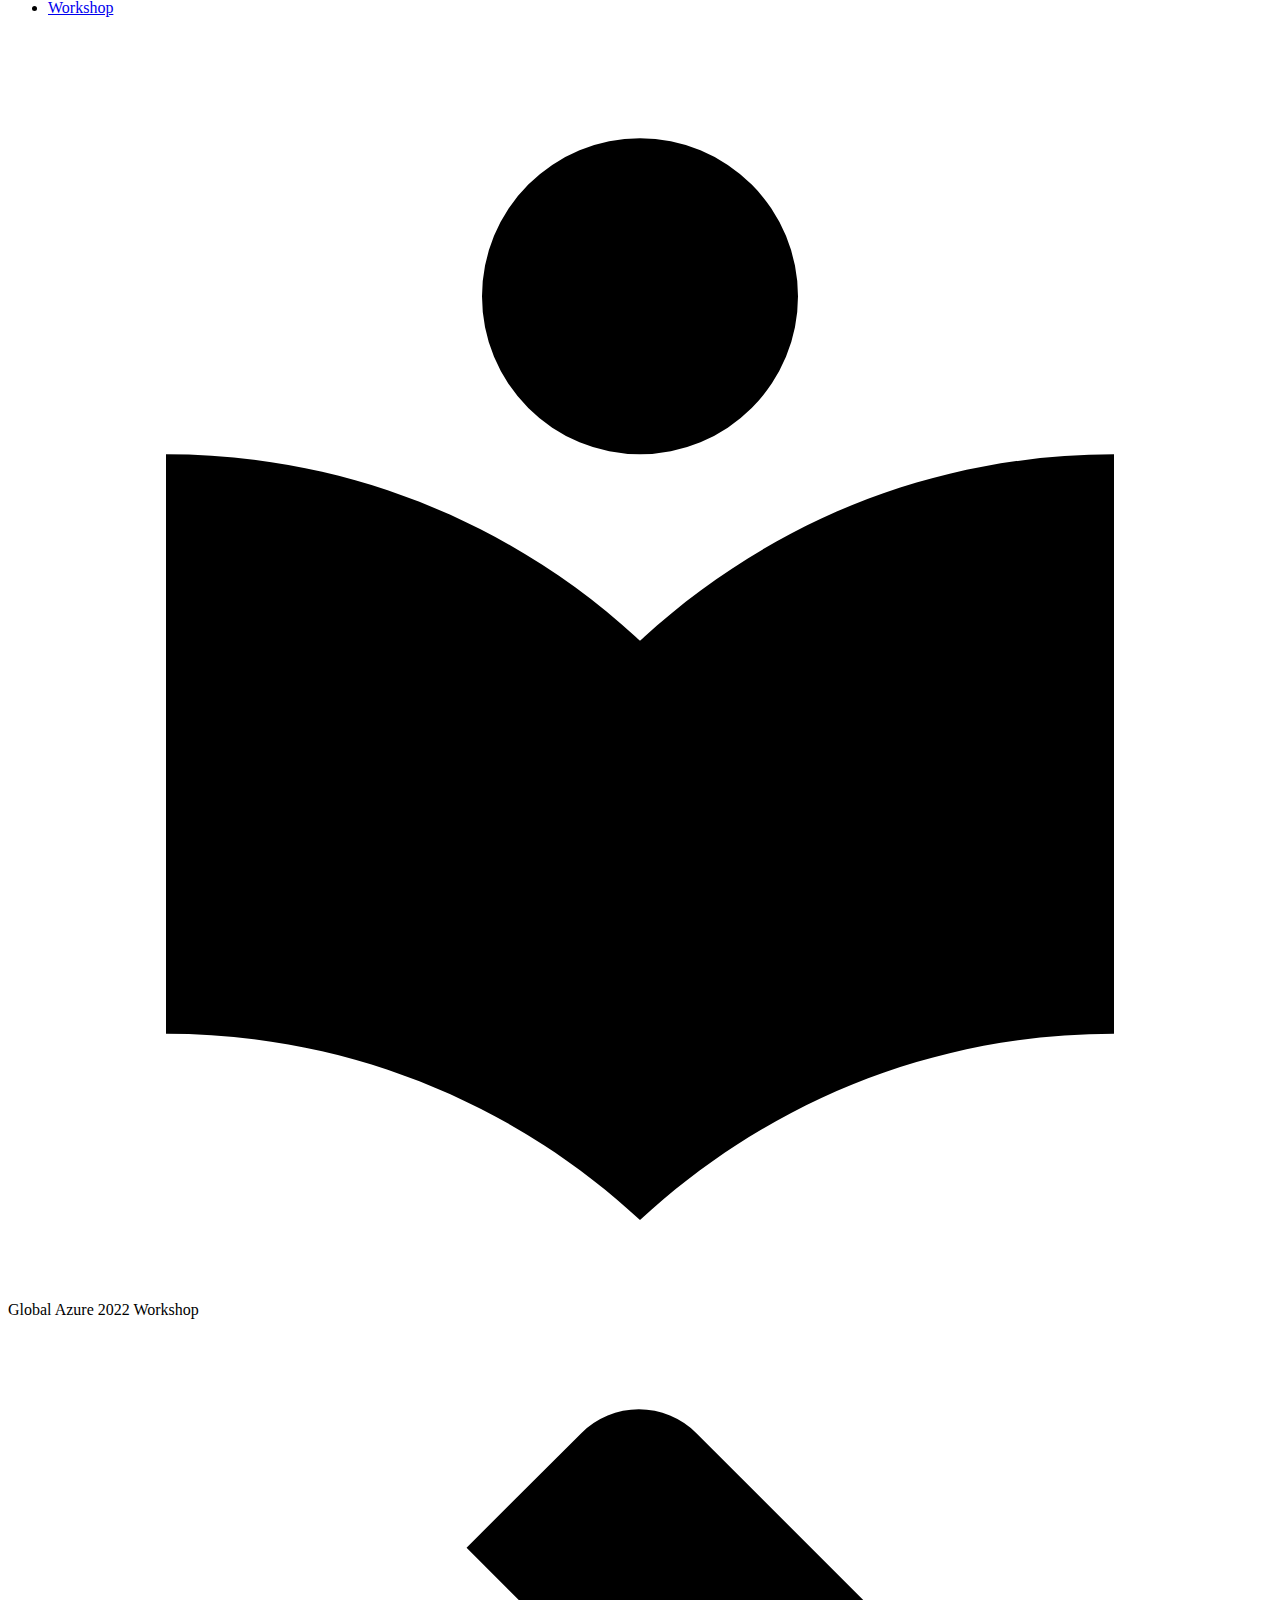
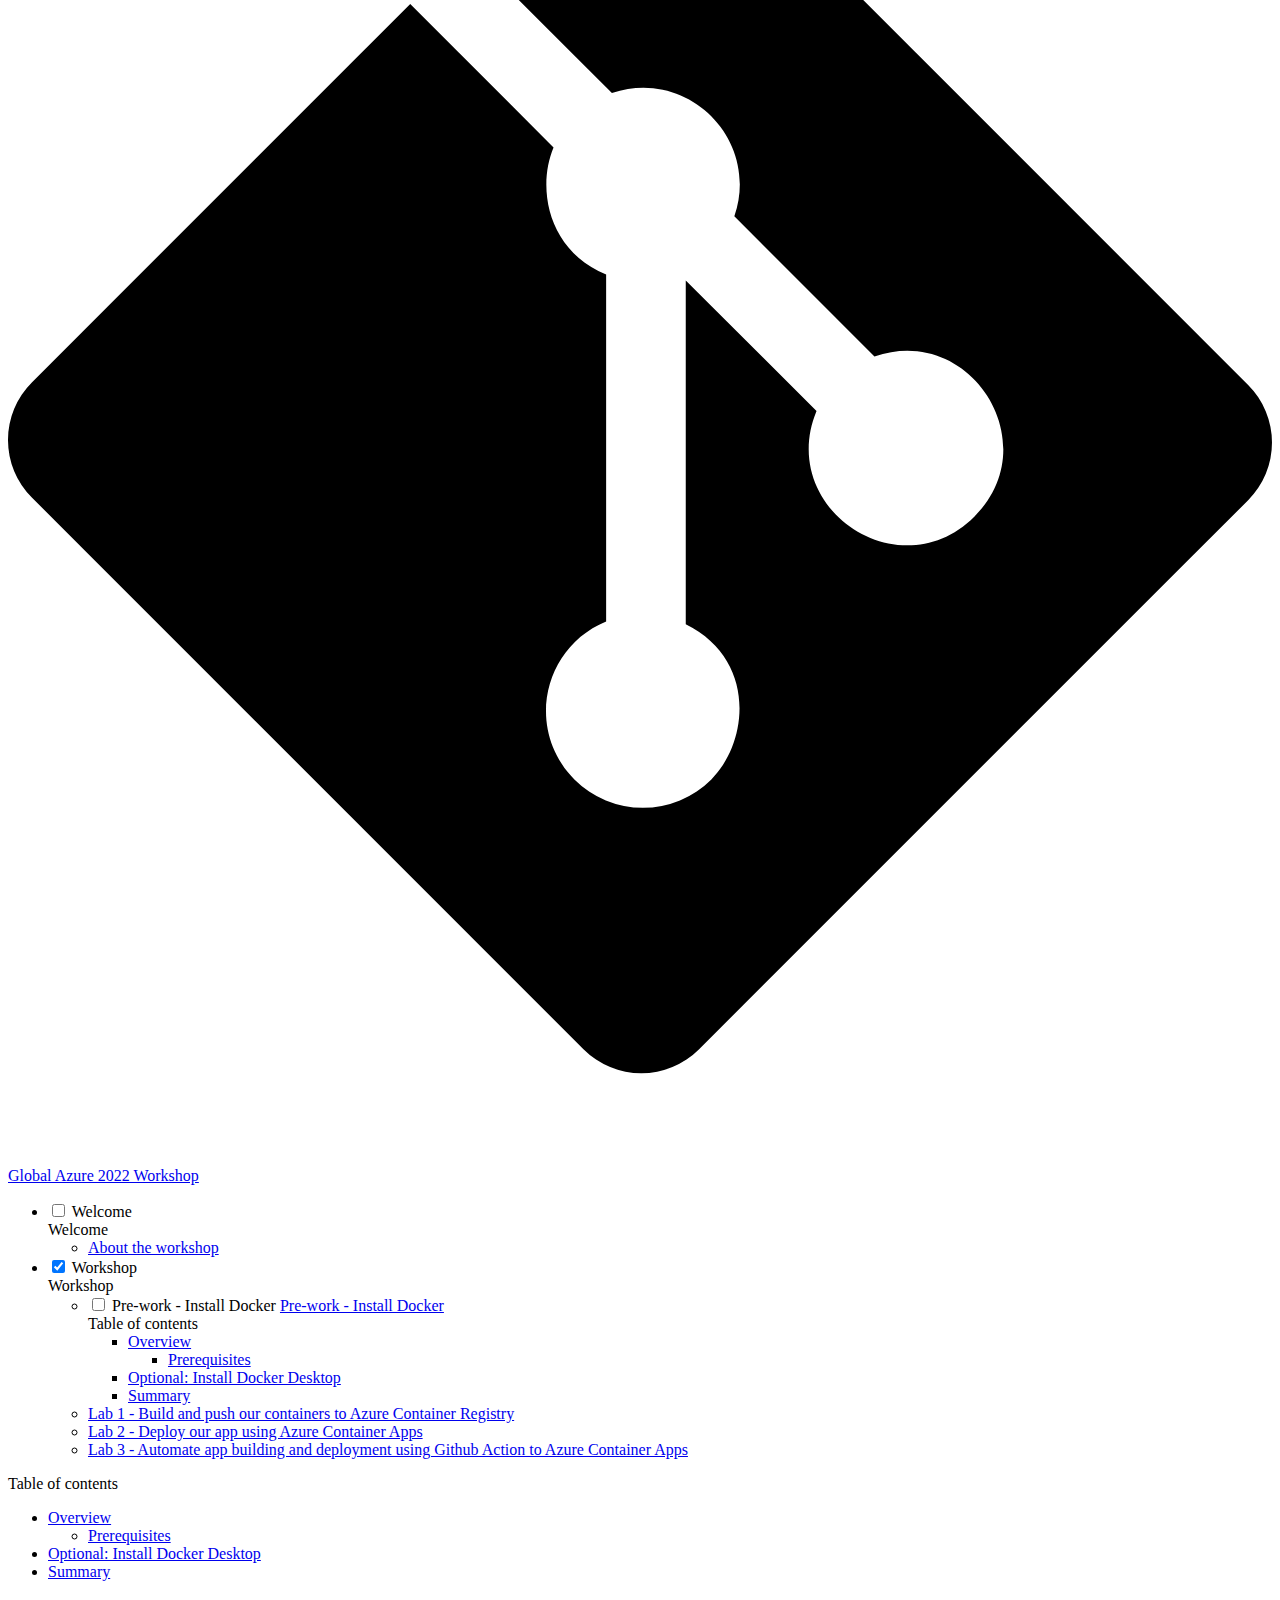
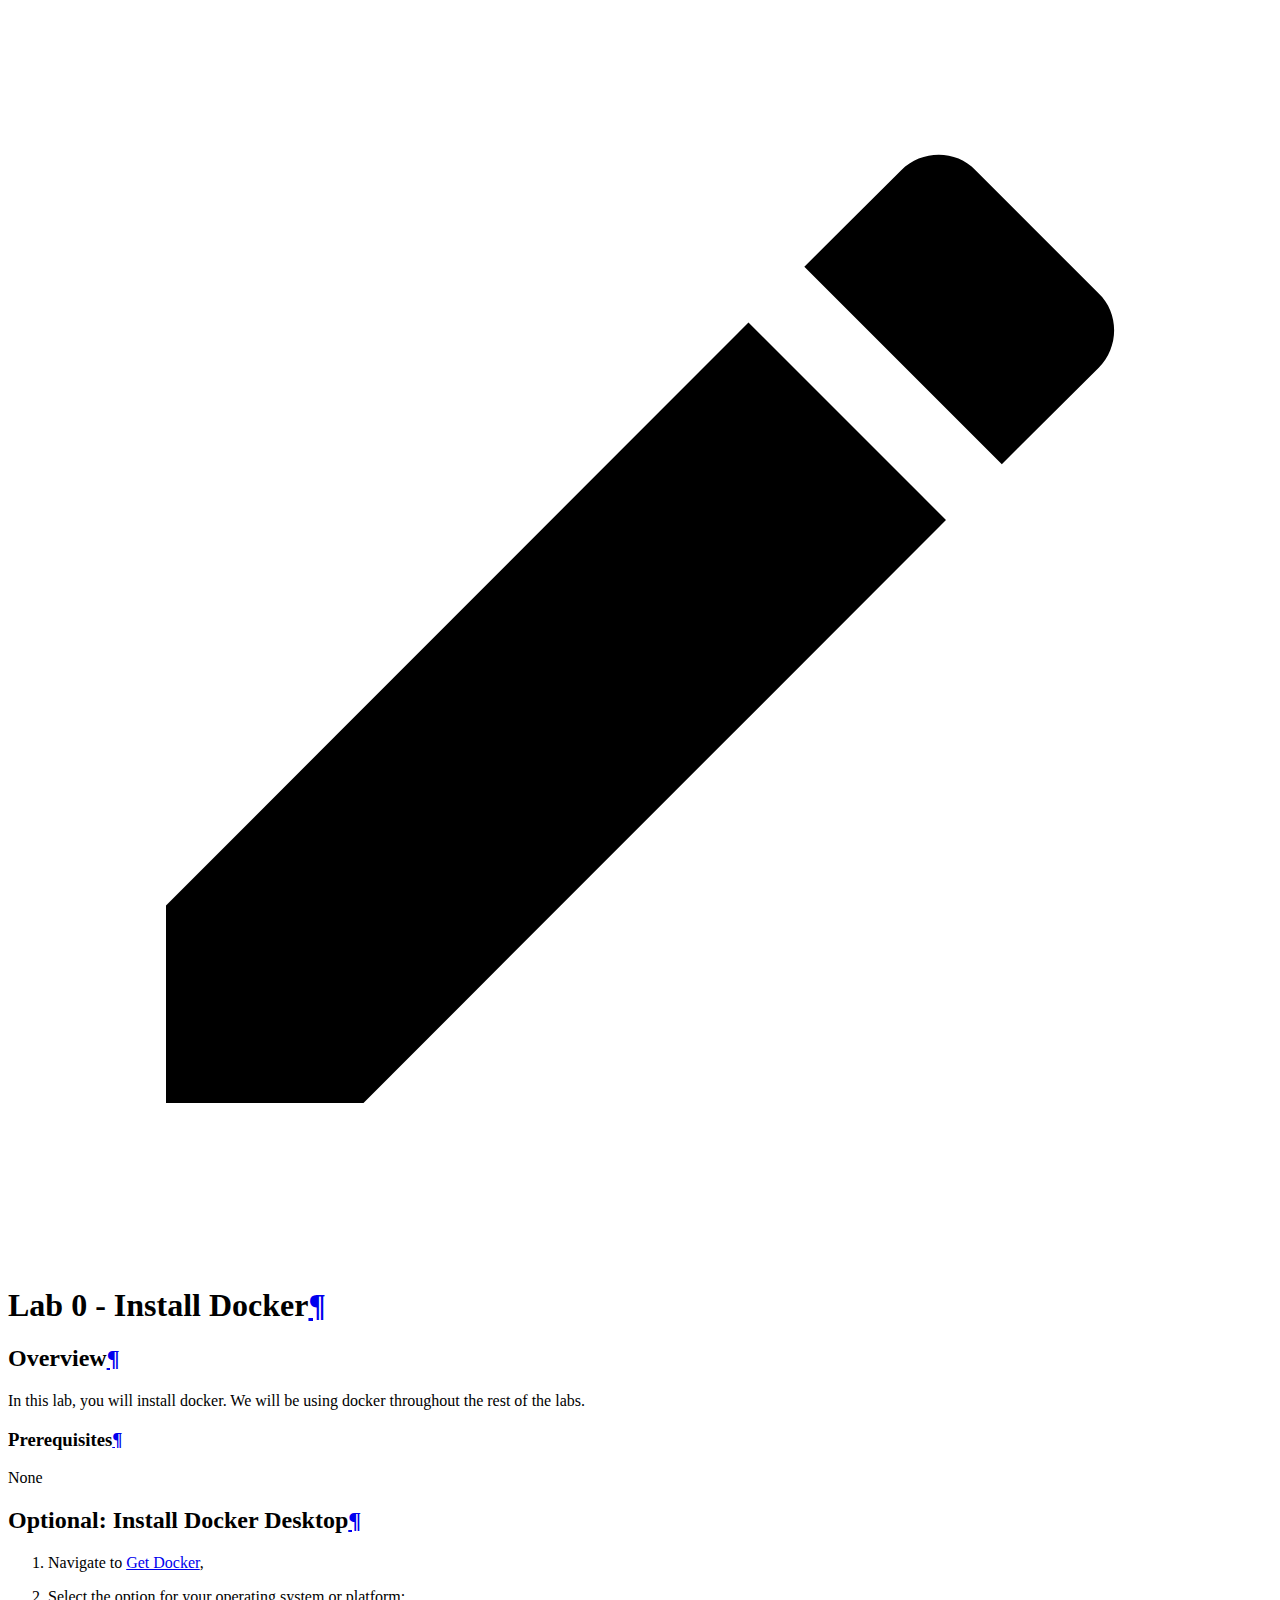
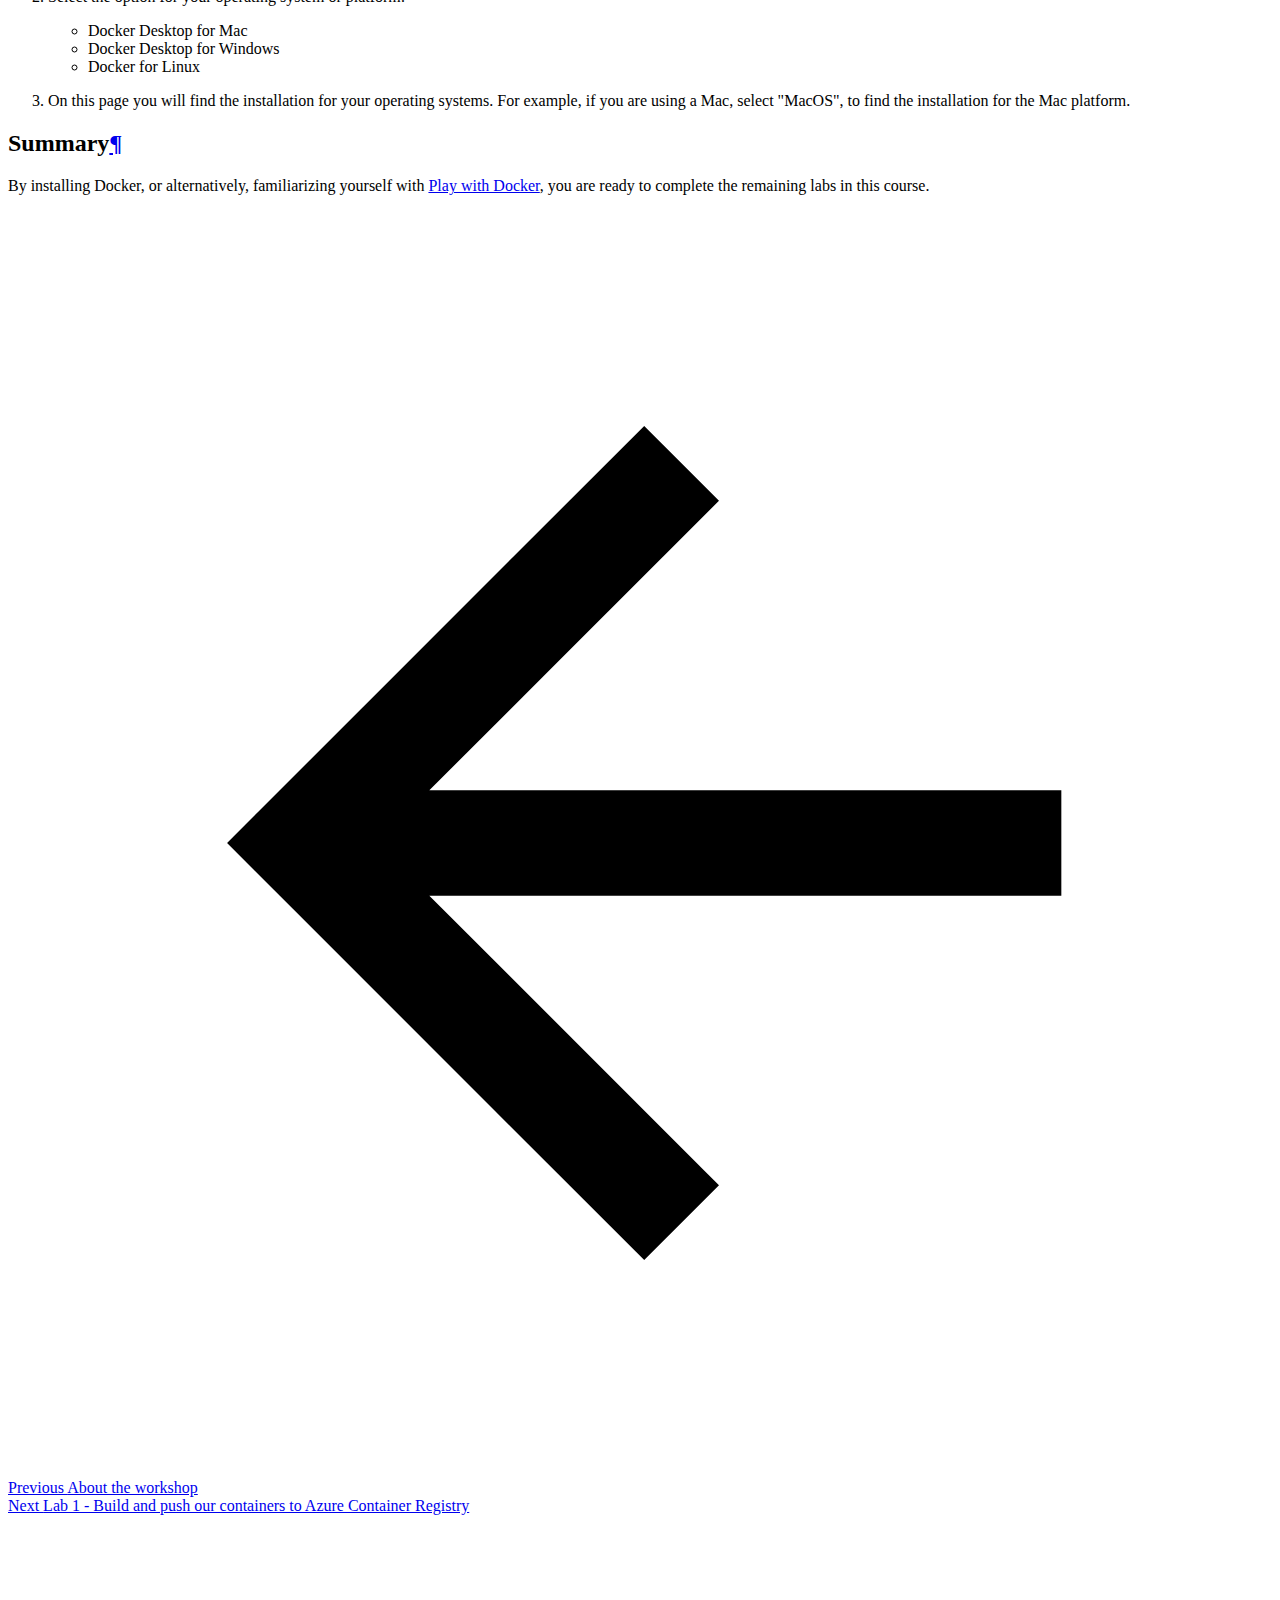
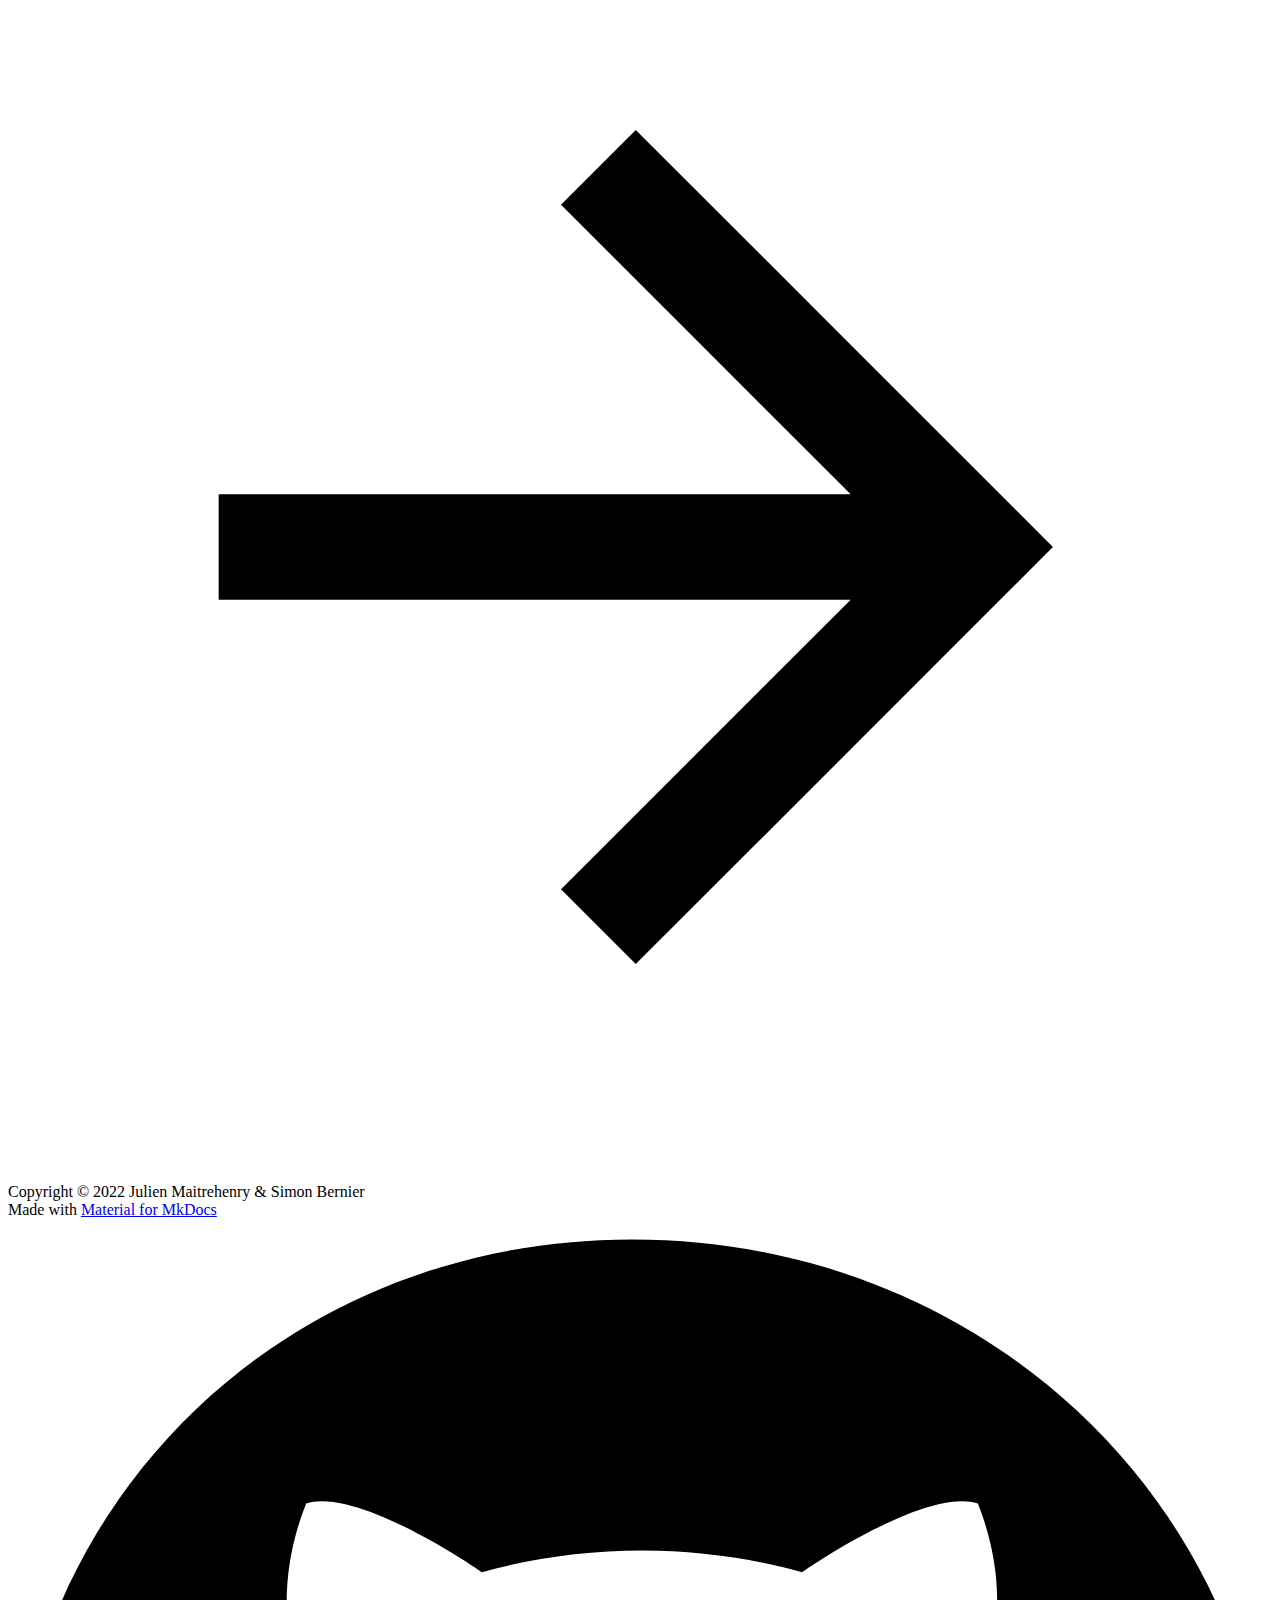
==== commit e1042f2f: "Deployed 127b09b with MkDocs version: 1.3.0" ====
--- a/lab-0/index.html
+++ b/lab-0/index.html
@@ -7,7 +7,7 @@
       <meta name="viewport" content="width=device-width,initial-scale=1">
       
       
-        <meta name="author" content="Julien Maitrehenry">
+        <meta name="author" content="Julien Maitrehenry & Simon Bernier">
       
       
         <link rel="canonical" href="https://jmaitrehenry.github.io/ga2022/lab-0/">
@@ -541,7 +541,7 @@
 <h2 id="optional-install-docker-desktop">Optional: Install Docker Desktop<a class="headerlink" href="#optional-install-docker-desktop" title="Permanent link">&para;</a></h2>
 <ol>
 <li>
-<p>Navigate to <a href="https://docs.docker.com/get-docker/">Get Docker</a>,</p>
+<p>Navigate to <a href="https://docs.docker.com/get-docker/" target="_blank">Get Docker</a>,</p>
 </li>
 <li>
 <p>Select the option for your operating system or platform:</p>
@@ -556,7 +556,7 @@
 </li>
 </ol>
 <h2 id="summary">Summary<a class="headerlink" href="#summary" title="Permanent link">&para;</a></h2>
-<p>By installing Docker, or alternatively, familiarizing yourself with <a href="http://play-with-docker.com">Play with Docker</a>, you are ready to complete the remaining labs in this course.</p>
+<p>By installing Docker, or alternatively, familiarizing yourself with <a href="http://play-with-docker.com" target="_blank">Play with Docker</a>, you are ready to complete the remaining labs in this course.</p>
 
               
             </article>
@@ -607,7 +607,7 @@
       <div class="md-copyright">
   
     <div class="md-copyright__highlight">
-      Copyright &copy; 2022 Julien Maitrehenry
+      Copyright &copy; 2022 Julien Maitrehenry & Simon Bernier
     </div>
   
   
